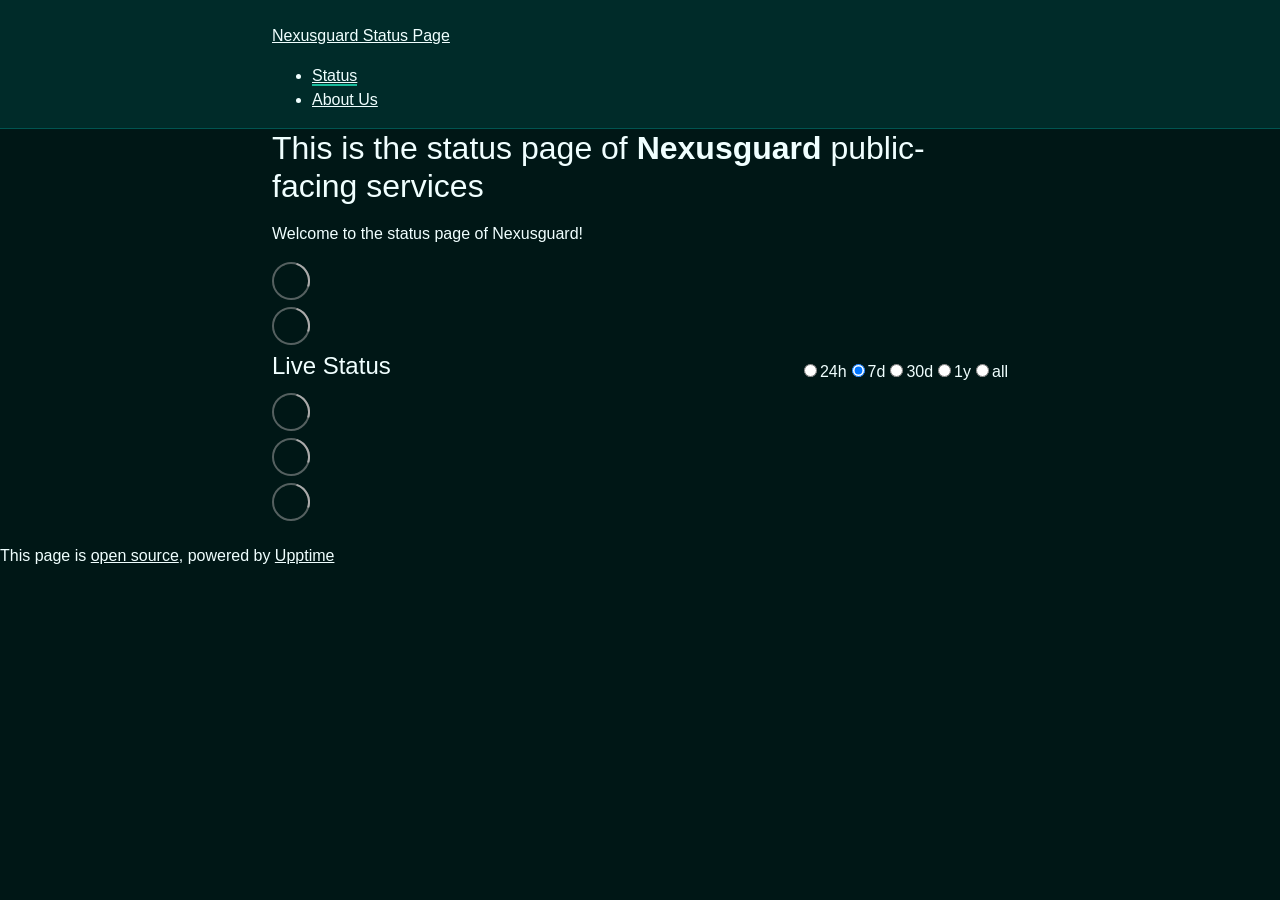
==== index.html @ 14f1d9a3 "deploy: 5c75503ffb87d3469fb91246bd720d2c2c2ffc08" ====
<!DOCTYPE html> <html lang=en> <head> <meta charset=utf-8> <meta content="width=device-width,initial-scale=1" name=viewport> <meta content=#333333 name=theme-color> <base href=/uptime/ > <link href=manifest.json rel=manifest crossorigin=use-credentials> <script>__SAPPER__={baseUrl:"/uptime",preloaded:[void 0,{}]};if('serviceWorker' in navigator)navigator.serviceWorker.register('/uptime/service-worker.js');(function(){try{eval("async function x(){}");var main="/uptime/client/client.d84b81f0.js"}catch(e){main="/uptime/client/legacy/client.0cb3e7c1.js"};var s=document.createElement("script");try{new Function("if(0)import('')")();s.src=main;s.type="module";s.crossOrigin="use-credentials";}catch(e){s.src="/uptime/client/shimport@2.0.5.js";s.setAttribute("data-main",main);}document.head.appendChild(s);}());</script> <link href=client/client-31a52aa5.css rel=stylesheet><link href=client/createOctokit-a85f76c7.css rel=stylesheet><link href=client/index-b0b6455a.css rel=stylesheet> <title>Nexusguard Status Page</title><link href=https://nexusguard.github.io/uptime/themes/dark.css rel=stylesheet><link href=https://nexusguard.github.io/uptime/global.css rel=stylesheet><link href=https://assets-global.website-files.com/657ac0efa4c56f07f2a96a09/658682ffe0c14e285b4014fb_Nexusguard_Logo_Mark%201.png rel=icon type=image/svg><link href=https://assets-global.website-files.com/657ac0efa4c56f07f2a96a09/658682ffe0c14e285b4014fb_Nexusguard_Logo_Mark%201.png rel=icon type=image/png> <link href=/uptime/client/client.d84b81f0.js rel=modulepreload as=script crossorigin=use-credentials><link href=/uptime/client/client-31a52aa5.css rel=preload as=style><link href=/uptime/client/index.8bd99cdb.js rel=modulepreload as=script crossorigin=use-credentials><link href=/uptime/client/createOctokit.7ccf020b.js rel=modulepreload as=script crossorigin=use-credentials><link href=/uptime/client/inject_styles.803b7e80.js rel=modulepreload as=script crossorigin=use-credentials><link href=/uptime/client/createOctokit-a85f76c7.css rel=preload as=style><link href=/uptime/client/index-b0b6455a.css rel=preload as=style></head> <body> <div id=sapper> <nav class=svelte-a08hsz><div class="svelte-a08hsz container"><div><a href=https://nexusguard.github.io/uptime class="svelte-a08hsz logo"><img alt="" class=svelte-a08hsz src=https://assets-global.website-files.com/657ac0efa4c56f07f2a96a09/657ac0efa4c56f07f2a96a59_sticky-logo-1.svg> <div>Nexusguard Status Page</div></a></div> <ul class=svelte-a08hsz><li><a href=/ class=svelte-a08hsz target=_self aria-current=page>Status</a> <li><a href=https://nexusguard.com class=svelte-a08hsz target=_self>About Us</a> </li> </ul></div> </nav> <main class=container> <header class=svelte-ngkazm><h1>This is the status page of <strong>Nexusguard</strong> public-facing services</h1> <p class="svelte-ngkazm lead">Welcome to the status page of Nexusguard!</header> <section class=svelte-8lnl4f><div class="svelte-68jxue loading"><svg class=svelte-68jxue height=38 stroke=#aaa width=38 xmlns=http://www.w3.org/2000/svg><g fill=none fill-rule=evenodd><g stroke-width=2 transform="translate(1 1)"><circle cx=18 cy=18 r=18 stroke-opacity=.5></circle><path d="M36 18c0-9.94-8.06-18-18-18"><animateTransform attributeName=transform dur=1s from="0 18 18" repeatCount=indefinite to="360 18 18" type=rotate></animateTransform></path></g></g></svg></div> </section> <section class=svelte-8lnl4f><div class="svelte-68jxue loading"><svg class=svelte-68jxue height=38 stroke=#aaa width=38 xmlns=http://www.w3.org/2000/svg><g fill=none fill-rule=evenodd><g stroke-width=2 transform="translate(1 1)"><circle cx=18 cy=18 r=18 stroke-opacity=.5></circle><path d="M36 18c0-9.94-8.06-18-18-18"><animateTransform attributeName=transform dur=1s from="0 18 18" repeatCount=indefinite to="360 18 18" type=rotate></animateTransform></path></g></g></svg></div> </section> <div class="svelte-fqsq6s f changed"><h2>Live Status</h2> <form class="svelte-fqsq6s f r"><div><input class=svelte-fqsq6s id=data_day name=d type=radio value=day><label class=svelte-fqsq6s for=data_day>24h</label></div> <div><input class=svelte-fqsq6s id=data_week name=d type=radio value=week checked><label class=svelte-fqsq6s for=data_week>7d</label></div> <div><input class=svelte-fqsq6s id=data_month name=d type=radio value=month><label class=svelte-fqsq6s for=data_month>30d</label></div> <div><input class=svelte-fqsq6s id=data_year name=d type=radio value=year><label class=svelte-fqsq6s for=data_year>1y</label></div> <div><input class=svelte-fqsq6s id=data_all name=d type=radio value=all><label class=svelte-fqsq6s for=data_all>all</label></div></form></div> <section class="svelte-fqsq6s live-status"><div class="svelte-68jxue loading"><svg class=svelte-68jxue height=38 stroke=#aaa width=38 xmlns=http://www.w3.org/2000/svg><g fill=none fill-rule=evenodd><g stroke-width=2 transform="translate(1 1)"><circle cx=18 cy=18 r=18 stroke-opacity=.5></circle><path d="M36 18c0-9.94-8.06-18-18-18"><animateTransform attributeName=transform dur=1s from="0 18 18" repeatCount=indefinite to="360 18 18" type=rotate></animateTransform></path></g></g></svg></div> </section> <section><div class="svelte-68jxue loading"><svg class=svelte-68jxue height=38 stroke=#aaa width=38 xmlns=http://www.w3.org/2000/svg><g fill=none fill-rule=evenodd><g stroke-width=2 transform="translate(1 1)"><circle cx=18 cy=18 r=18 stroke-opacity=.5></circle><path d="M36 18c0-9.94-8.06-18-18-18"><animateTransform attributeName=transform dur=1s from="0 18 18" repeatCount=indefinite to="360 18 18" type=rotate></animateTransform></path></g></g></svg></div> </section> <section><div class="svelte-68jxue loading"><svg class=svelte-68jxue height=38 stroke=#aaa width=38 xmlns=http://www.w3.org/2000/svg><g fill=none fill-rule=evenodd><g stroke-width=2 transform="translate(1 1)"><circle cx=18 cy=18 r=18 stroke-opacity=.5></circle><path d="M36 18c0-9.94-8.06-18-18-18"><animateTransform attributeName=transform dur=1s from="0 18 18" repeatCount=indefinite to="360 18 18" type=rotate></animateTransform></path></g></g></svg></div></section></main> <footer class=svelte-jbr799><p>This page is <a href=https://github.com/nexusguard/uptime>open source</a>, powered by <a href=https://upptime.js.org>Upptime</a></p> </footer></div> <script> try {
        if (typeof window !== "undefined" && window.navigator && navigator.serviceWorker) {
          navigator.serviceWorker.getRegistrations().then(function (registrations) {
            for (let registration of registrations) {
              registration.unregister();
            }
          });
        }
        if (typeof window !== "undefined" && "caches" in window) {
          caches.keys().then(function (keyList) {
            return Promise.all(
              keyList.map(function (key) {
                return caches.delete(key);
              })
            );
          });
        }
      } catch (error) {} </script>
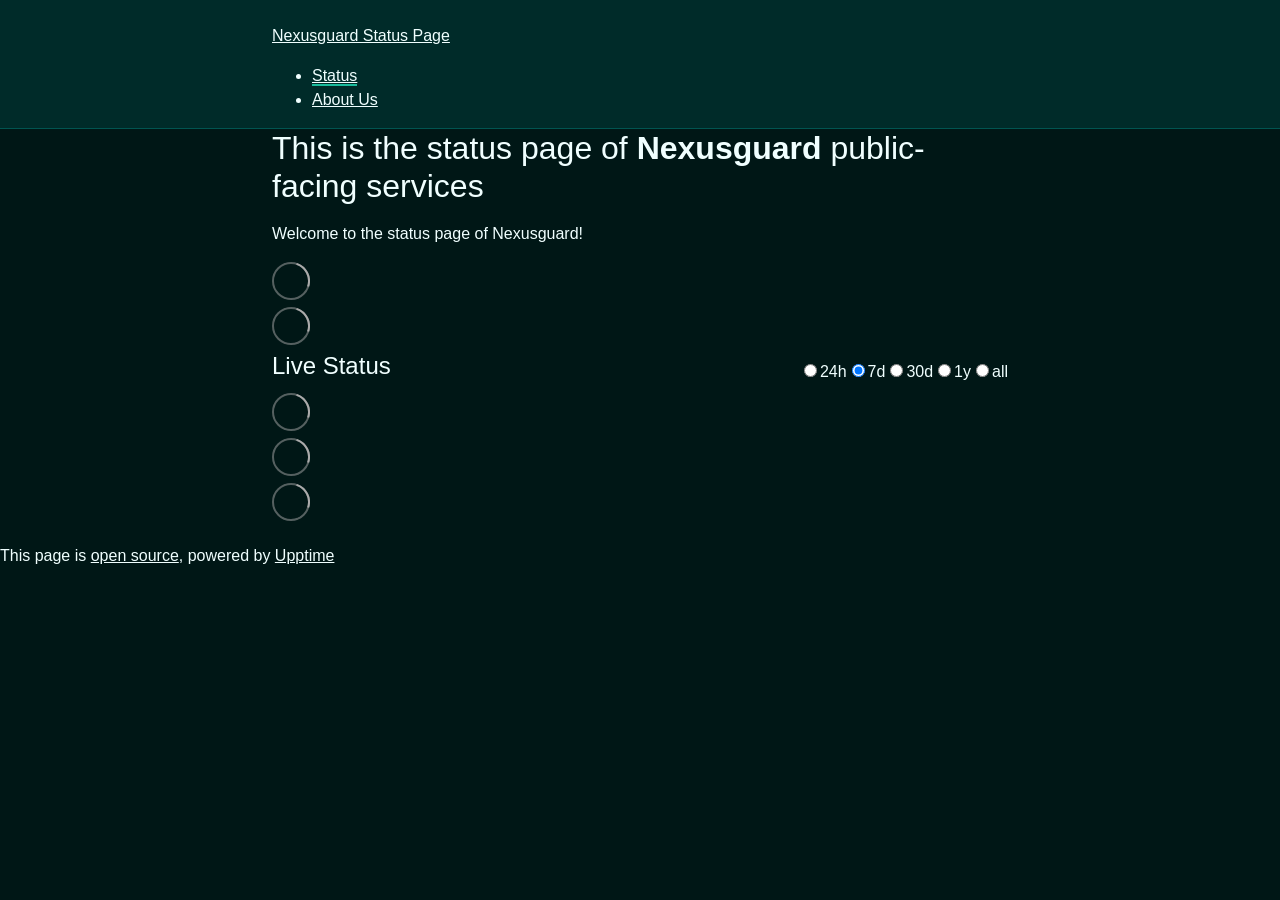
==== commit 79f0f71e: "deploy: 0cbfe053c2436cad4486ff8f3e6a82e9973f0b75" ====
--- a/index.html
+++ b/index.html
@@ -1,4 +1,4 @@
-<!DOCTYPE html> <html lang=en> <head> <meta charset=utf-8> <meta content="width=device-width,initial-scale=1" name=viewport> <meta content=#333333 name=theme-color> <base href=/uptime/ > <link href=manifest.json rel=manifest crossorigin=use-credentials> <script>__SAPPER__={baseUrl:"/uptime",preloaded:[void 0,{}]};if('serviceWorker' in navigator)navigator.serviceWorker.register('/uptime/service-worker.js');(function(){try{eval("async function x(){}");var main="/uptime/client/client.d84b81f0.js"}catch(e){main="/uptime/client/legacy/client.0cb3e7c1.js"};var s=document.createElement("script");try{new Function("if(0)import('')")();s.src=main;s.type="module";s.crossOrigin="use-credentials";}catch(e){s.src="/uptime/client/shimport@2.0.5.js";s.setAttribute("data-main",main);}document.head.appendChild(s);}());</script> <link href=client/client-31a52aa5.css rel=stylesheet><link href=client/createOctokit-a85f76c7.css rel=stylesheet><link href=client/index-b0b6455a.css rel=stylesheet> <title>Nexusguard Status Page</title><link href=https://nexusguard.github.io/uptime/themes/dark.css rel=stylesheet><link href=https://nexusguard.github.io/uptime/global.css rel=stylesheet><link href=https://assets-global.website-files.com/657ac0efa4c56f07f2a96a09/658682ffe0c14e285b4014fb_Nexusguard_Logo_Mark%201.png rel=icon type=image/svg><link href=https://assets-global.website-files.com/657ac0efa4c56f07f2a96a09/658682ffe0c14e285b4014fb_Nexusguard_Logo_Mark%201.png rel=icon type=image/png> <link href=/uptime/client/client.d84b81f0.js rel=modulepreload as=script crossorigin=use-credentials><link href=/uptime/client/client-31a52aa5.css rel=preload as=style><link href=/uptime/client/index.8bd99cdb.js rel=modulepreload as=script crossorigin=use-credentials><link href=/uptime/client/createOctokit.7ccf020b.js rel=modulepreload as=script crossorigin=use-credentials><link href=/uptime/client/inject_styles.803b7e80.js rel=modulepreload as=script crossorigin=use-credentials><link href=/uptime/client/createOctokit-a85f76c7.css rel=preload as=style><link href=/uptime/client/index-b0b6455a.css rel=preload as=style></head> <body> <div id=sapper> <nav class=svelte-a08hsz><div class="svelte-a08hsz container"><div><a href=https://nexusguard.github.io/uptime class="svelte-a08hsz logo"><img alt="" class=svelte-a08hsz src=https://assets-global.website-files.com/657ac0efa4c56f07f2a96a09/657ac0efa4c56f07f2a96a59_sticky-logo-1.svg> <div>Nexusguard Status Page</div></a></div> <ul class=svelte-a08hsz><li><a href=/ class=svelte-a08hsz target=_self aria-current=page>Status</a> <li><a href=https://nexusguard.com class=svelte-a08hsz target=_self>About Us</a> </li> </ul></div> </nav> <main class=container> <header class=svelte-ngkazm><h1>This is the status page of <strong>Nexusguard</strong> public-facing services</h1> <p class="svelte-ngkazm lead">Welcome to the status page of Nexusguard!</header> <section class=svelte-8lnl4f><div class="svelte-68jxue loading"><svg class=svelte-68jxue height=38 stroke=#aaa width=38 xmlns=http://www.w3.org/2000/svg><g fill=none fill-rule=evenodd><g stroke-width=2 transform="translate(1 1)"><circle cx=18 cy=18 r=18 stroke-opacity=.5></circle><path d="M36 18c0-9.94-8.06-18-18-18"><animateTransform attributeName=transform dur=1s from="0 18 18" repeatCount=indefinite to="360 18 18" type=rotate></animateTransform></path></g></g></svg></div> </section> <section class=svelte-8lnl4f><div class="svelte-68jxue loading"><svg class=svelte-68jxue height=38 stroke=#aaa width=38 xmlns=http://www.w3.org/2000/svg><g fill=none fill-rule=evenodd><g stroke-width=2 transform="translate(1 1)"><circle cx=18 cy=18 r=18 stroke-opacity=.5></circle><path d="M36 18c0-9.94-8.06-18-18-18"><animateTransform attributeName=transform dur=1s from="0 18 18" repeatCount=indefinite to="360 18 18" type=rotate></animateTransform></path></g></g></svg></div> </section> <div class="svelte-fqsq6s f changed"><h2>Live Status</h2> <form class="svelte-fqsq6s f r"><div><input class=svelte-fqsq6s id=data_day name=d type=radio value=day><label class=svelte-fqsq6s for=data_day>24h</label></div> <div><input class=svelte-fqsq6s id=data_week name=d type=radio value=week checked><label class=svelte-fqsq6s for=data_week>7d</label></div> <div><input class=svelte-fqsq6s id=data_month name=d type=radio value=month><label class=svelte-fqsq6s for=data_month>30d</label></div> <div><input class=svelte-fqsq6s id=data_year name=d type=radio value=year><label class=svelte-fqsq6s for=data_year>1y</label></div> <div><input class=svelte-fqsq6s id=data_all name=d type=radio value=all><label class=svelte-fqsq6s for=data_all>all</label></div></form></div> <section class="svelte-fqsq6s live-status"><div class="svelte-68jxue loading"><svg class=svelte-68jxue height=38 stroke=#aaa width=38 xmlns=http://www.w3.org/2000/svg><g fill=none fill-rule=evenodd><g stroke-width=2 transform="translate(1 1)"><circle cx=18 cy=18 r=18 stroke-opacity=.5></circle><path d="M36 18c0-9.94-8.06-18-18-18"><animateTransform attributeName=transform dur=1s from="0 18 18" repeatCount=indefinite to="360 18 18" type=rotate></animateTransform></path></g></g></svg></div> </section> <section><div class="svelte-68jxue loading"><svg class=svelte-68jxue height=38 stroke=#aaa width=38 xmlns=http://www.w3.org/2000/svg><g fill=none fill-rule=evenodd><g stroke-width=2 transform="translate(1 1)"><circle cx=18 cy=18 r=18 stroke-opacity=.5></circle><path d="M36 18c0-9.94-8.06-18-18-18"><animateTransform attributeName=transform dur=1s from="0 18 18" repeatCount=indefinite to="360 18 18" type=rotate></animateTransform></path></g></g></svg></div> </section> <section><div class="svelte-68jxue loading"><svg class=svelte-68jxue height=38 stroke=#aaa width=38 xmlns=http://www.w3.org/2000/svg><g fill=none fill-rule=evenodd><g stroke-width=2 transform="translate(1 1)"><circle cx=18 cy=18 r=18 stroke-opacity=.5></circle><path d="M36 18c0-9.94-8.06-18-18-18"><animateTransform attributeName=transform dur=1s from="0 18 18" repeatCount=indefinite to="360 18 18" type=rotate></animateTransform></path></g></g></svg></div></section></main> <footer class=svelte-jbr799><p>This page is <a href=https://github.com/nexusguard/uptime>open source</a>, powered by <a href=https://upptime.js.org>Upptime</a></p> </footer></div> <script> try {
+<!DOCTYPE html> <html lang=en> <head> <meta charset=utf-8> <meta content="width=device-width,initial-scale=1" name=viewport> <meta content=#333333 name=theme-color> <base href=/uptime/ > <link href=manifest.json rel=manifest crossorigin=use-credentials> <script>__SAPPER__={baseUrl:"/uptime",preloaded:[void 0,{}]};if('serviceWorker' in navigator)navigator.serviceWorker.register('/uptime/service-worker.js');(function(){try{eval("async function x(){}");var main="/uptime/client/client.d84b81f0.js"}catch(e){main="/uptime/client/legacy/client.b5ae1726.js"};var s=document.createElement("script");try{new Function("if(0)import('')")();s.src=main;s.type="module";s.crossOrigin="use-credentials";}catch(e){s.src="/uptime/client/shimport@2.0.5.js";s.setAttribute("data-main",main);}document.head.appendChild(s);}());</script> <link href=client/client-31a52aa5.css rel=stylesheet><link href=client/createOctokit-a85f76c7.css rel=stylesheet><link href=client/index-b0b6455a.css rel=stylesheet> <title>Nexusguard Status Page</title><link href=https://nexusguard.github.io/uptime/themes/dark.css rel=stylesheet><link href=https://nexusguard.github.io/uptime/global.css rel=stylesheet><link href=https://assets-global.website-files.com/657ac0efa4c56f07f2a96a09/658682ffe0c14e285b4014fb_Nexusguard_Logo_Mark%201.png rel=icon type=image/svg><link href=https://assets-global.website-files.com/657ac0efa4c56f07f2a96a09/658682ffe0c14e285b4014fb_Nexusguard_Logo_Mark%201.png rel=icon type=image/png> <link href=/uptime/client/client.d84b81f0.js rel=modulepreload as=script crossorigin=use-credentials><link href=/uptime/client/client-31a52aa5.css rel=preload as=style><link href=/uptime/client/index.8bd99cdb.js rel=modulepreload as=script crossorigin=use-credentials><link href=/uptime/client/createOctokit.7ccf020b.js rel=modulepreload as=script crossorigin=use-credentials><link href=/uptime/client/inject_styles.803b7e80.js rel=modulepreload as=script crossorigin=use-credentials><link href=/uptime/client/createOctokit-a85f76c7.css rel=preload as=style><link href=/uptime/client/index-b0b6455a.css rel=preload as=style></head> <body> <div id=sapper> <nav class=svelte-a08hsz><div class="svelte-a08hsz container"><div><a href=https://nexusguard.github.io/uptime class="svelte-a08hsz logo"><img alt="" class=svelte-a08hsz src=https://assets-global.website-files.com/657ac0efa4c56f07f2a96a09/657ac0efa4c56f07f2a96a59_sticky-logo-1.svg> <div>Nexusguard Status Page</div></a></div> <ul class=svelte-a08hsz><li><a href=/ class=svelte-a08hsz target=_self aria-current=page>Status</a> <li><a href=https://nexusguard.com class=svelte-a08hsz target=_self>About Us</a> </li> </ul></div> </nav> <main class=container> <header class=svelte-ngkazm><h1>This is the status page of <strong>Nexusguard</strong> public-facing services</h1> <p class="svelte-ngkazm lead">Welcome to the status page of Nexusguard!</header> <section class=svelte-8lnl4f><div class="svelte-68jxue loading"><svg class=svelte-68jxue height=38 stroke=#aaa width=38 xmlns=http://www.w3.org/2000/svg><g fill=none fill-rule=evenodd><g stroke-width=2 transform="translate(1 1)"><circle cx=18 cy=18 r=18 stroke-opacity=.5></circle><path d="M36 18c0-9.94-8.06-18-18-18"><animateTransform attributeName=transform dur=1s from="0 18 18" repeatCount=indefinite to="360 18 18" type=rotate></animateTransform></path></g></g></svg></div> </section> <section class=svelte-8lnl4f><div class="svelte-68jxue loading"><svg class=svelte-68jxue height=38 stroke=#aaa width=38 xmlns=http://www.w3.org/2000/svg><g fill=none fill-rule=evenodd><g stroke-width=2 transform="translate(1 1)"><circle cx=18 cy=18 r=18 stroke-opacity=.5></circle><path d="M36 18c0-9.94-8.06-18-18-18"><animateTransform attributeName=transform dur=1s from="0 18 18" repeatCount=indefinite to="360 18 18" type=rotate></animateTransform></path></g></g></svg></div> </section> <div class="svelte-fqsq6s f changed"><h2>Live Status</h2> <form class="svelte-fqsq6s f r"><div><input class=svelte-fqsq6s id=data_day name=d type=radio value=day><label class=svelte-fqsq6s for=data_day>24h</label></div> <div><input class=svelte-fqsq6s id=data_week name=d type=radio value=week checked><label class=svelte-fqsq6s for=data_week>7d</label></div> <div><input class=svelte-fqsq6s id=data_month name=d type=radio value=month><label class=svelte-fqsq6s for=data_month>30d</label></div> <div><input class=svelte-fqsq6s id=data_year name=d type=radio value=year><label class=svelte-fqsq6s for=data_year>1y</label></div> <div><input class=svelte-fqsq6s id=data_all name=d type=radio value=all><label class=svelte-fqsq6s for=data_all>all</label></div></form></div> <section class="svelte-fqsq6s live-status"><div class="svelte-68jxue loading"><svg class=svelte-68jxue height=38 stroke=#aaa width=38 xmlns=http://www.w3.org/2000/svg><g fill=none fill-rule=evenodd><g stroke-width=2 transform="translate(1 1)"><circle cx=18 cy=18 r=18 stroke-opacity=.5></circle><path d="M36 18c0-9.94-8.06-18-18-18"><animateTransform attributeName=transform dur=1s from="0 18 18" repeatCount=indefinite to="360 18 18" type=rotate></animateTransform></path></g></g></svg></div> </section> <section><div class="svelte-68jxue loading"><svg class=svelte-68jxue height=38 stroke=#aaa width=38 xmlns=http://www.w3.org/2000/svg><g fill=none fill-rule=evenodd><g stroke-width=2 transform="translate(1 1)"><circle cx=18 cy=18 r=18 stroke-opacity=.5></circle><path d="M36 18c0-9.94-8.06-18-18-18"><animateTransform attributeName=transform dur=1s from="0 18 18" repeatCount=indefinite to="360 18 18" type=rotate></animateTransform></path></g></g></svg></div> </section> <section><div class="svelte-68jxue loading"><svg class=svelte-68jxue height=38 stroke=#aaa width=38 xmlns=http://www.w3.org/2000/svg><g fill=none fill-rule=evenodd><g stroke-width=2 transform="translate(1 1)"><circle cx=18 cy=18 r=18 stroke-opacity=.5></circle><path d="M36 18c0-9.94-8.06-18-18-18"><animateTransform attributeName=transform dur=1s from="0 18 18" repeatCount=indefinite to="360 18 18" type=rotate></animateTransform></path></g></g></svg></div></section></main> <footer class=svelte-jbr799><p>This page is <a href=https://github.com/nexusguard/uptime>open source</a>, powered by <a href=https://upptime.js.org>Upptime</a></p> </footer></div> <script> try {
         if (typeof window !== "undefined" && window.navigator && navigator.serviceWorker) {
           navigator.serviceWorker.getRegistrations().then(function (registrations) {
             for (let registration of registrations) {
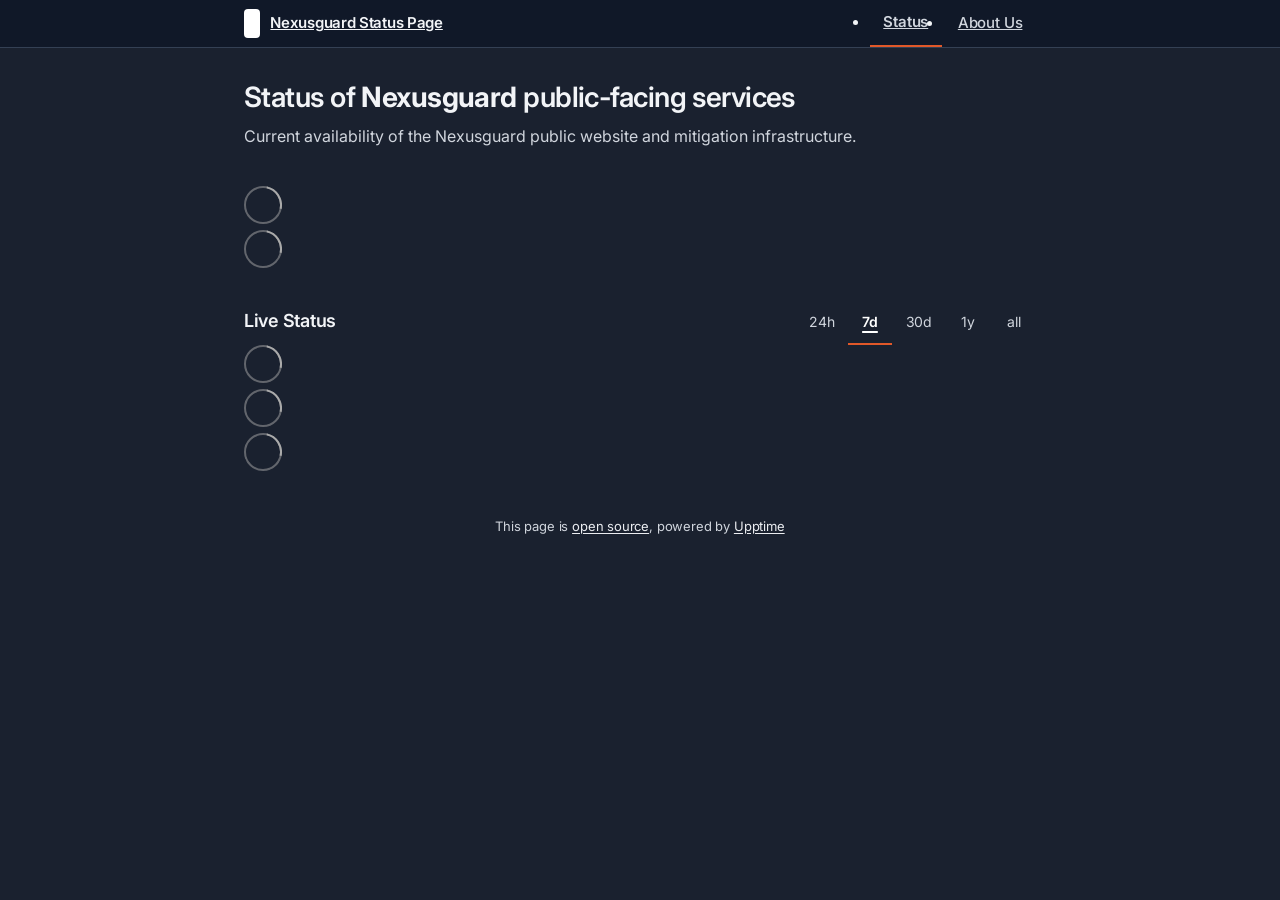
==== commit 907f5eaa: "deploy: f9a02d19395720bb747b26e89917f516fcb2725d" ====
--- a/index.html
+++ b/index.html
@@ -1,4 +1,4 @@
-<!DOCTYPE html> <html lang=en> <head> <meta charset=utf-8> <meta content="width=device-width,initial-scale=1" name=viewport> <meta content=#333333 name=theme-color> <base href=/uptime/ > <link href=manifest.json rel=manifest crossorigin=use-credentials> <script>__SAPPER__={baseUrl:"/uptime",preloaded:[void 0,{}]};if('serviceWorker' in navigator)navigator.serviceWorker.register('/uptime/service-worker.js');(function(){try{eval("async function x(){}");var main="/uptime/client/client.d84b81f0.js"}catch(e){main="/uptime/client/legacy/client.b5ae1726.js"};var s=document.createElement("script");try{new Function("if(0)import('')")();s.src=main;s.type="module";s.crossOrigin="use-credentials";}catch(e){s.src="/uptime/client/shimport@2.0.5.js";s.setAttribute("data-main",main);}document.head.appendChild(s);}());</script> <link href=client/client-31a52aa5.css rel=stylesheet><link href=client/createOctokit-a85f76c7.css rel=stylesheet><link href=client/index-b0b6455a.css rel=stylesheet> <title>Nexusguard Status Page</title><link href=https://nexusguard.github.io/uptime/themes/dark.css rel=stylesheet><link href=https://nexusguard.github.io/uptime/global.css rel=stylesheet><link href=https://assets-global.website-files.com/657ac0efa4c56f07f2a96a09/658682ffe0c14e285b4014fb_Nexusguard_Logo_Mark%201.png rel=icon type=image/svg><link href=https://assets-global.website-files.com/657ac0efa4c56f07f2a96a09/658682ffe0c14e285b4014fb_Nexusguard_Logo_Mark%201.png rel=icon type=image/png> <link href=/uptime/client/client.d84b81f0.js rel=modulepreload as=script crossorigin=use-credentials><link href=/uptime/client/client-31a52aa5.css rel=preload as=style><link href=/uptime/client/index.8bd99cdb.js rel=modulepreload as=script crossorigin=use-credentials><link href=/uptime/client/createOctokit.7ccf020b.js rel=modulepreload as=script crossorigin=use-credentials><link href=/uptime/client/inject_styles.803b7e80.js rel=modulepreload as=script crossorigin=use-credentials><link href=/uptime/client/createOctokit-a85f76c7.css rel=preload as=style><link href=/uptime/client/index-b0b6455a.css rel=preload as=style></head> <body> <div id=sapper> <nav class=svelte-a08hsz><div class="svelte-a08hsz container"><div><a href=https://nexusguard.github.io/uptime class="svelte-a08hsz logo"><img alt="" class=svelte-a08hsz src=https://assets-global.website-files.com/657ac0efa4c56f07f2a96a09/657ac0efa4c56f07f2a96a59_sticky-logo-1.svg> <div>Nexusguard Status Page</div></a></div> <ul class=svelte-a08hsz><li><a href=/ class=svelte-a08hsz target=_self aria-current=page>Status</a> <li><a href=https://nexusguard.com class=svelte-a08hsz target=_self>About Us</a> </li> </ul></div> </nav> <main class=container> <header class=svelte-ngkazm><h1>This is the status page of <strong>Nexusguard</strong> public-facing services</h1> <p class="svelte-ngkazm lead">Welcome to the status page of Nexusguard!</header> <section class=svelte-8lnl4f><div class="svelte-68jxue loading"><svg class=svelte-68jxue height=38 stroke=#aaa width=38 xmlns=http://www.w3.org/2000/svg><g fill=none fill-rule=evenodd><g stroke-width=2 transform="translate(1 1)"><circle cx=18 cy=18 r=18 stroke-opacity=.5></circle><path d="M36 18c0-9.94-8.06-18-18-18"><animateTransform attributeName=transform dur=1s from="0 18 18" repeatCount=indefinite to="360 18 18" type=rotate></animateTransform></path></g></g></svg></div> </section> <section class=svelte-8lnl4f><div class="svelte-68jxue loading"><svg class=svelte-68jxue height=38 stroke=#aaa width=38 xmlns=http://www.w3.org/2000/svg><g fill=none fill-rule=evenodd><g stroke-width=2 transform="translate(1 1)"><circle cx=18 cy=18 r=18 stroke-opacity=.5></circle><path d="M36 18c0-9.94-8.06-18-18-18"><animateTransform attributeName=transform dur=1s from="0 18 18" repeatCount=indefinite to="360 18 18" type=rotate></animateTransform></path></g></g></svg></div> </section> <div class="svelte-fqsq6s f changed"><h2>Live Status</h2> <form class="svelte-fqsq6s f r"><div><input class=svelte-fqsq6s id=data_day name=d type=radio value=day><label class=svelte-fqsq6s for=data_day>24h</label></div> <div><input class=svelte-fqsq6s id=data_week name=d type=radio value=week checked><label class=svelte-fqsq6s for=data_week>7d</label></div> <div><input class=svelte-fqsq6s id=data_month name=d type=radio value=month><label class=svelte-fqsq6s for=data_month>30d</label></div> <div><input class=svelte-fqsq6s id=data_year name=d type=radio value=year><label class=svelte-fqsq6s for=data_year>1y</label></div> <div><input class=svelte-fqsq6s id=data_all name=d type=radio value=all><label class=svelte-fqsq6s for=data_all>all</label></div></form></div> <section class="svelte-fqsq6s live-status"><div class="svelte-68jxue loading"><svg class=svelte-68jxue height=38 stroke=#aaa width=38 xmlns=http://www.w3.org/2000/svg><g fill=none fill-rule=evenodd><g stroke-width=2 transform="translate(1 1)"><circle cx=18 cy=18 r=18 stroke-opacity=.5></circle><path d="M36 18c0-9.94-8.06-18-18-18"><animateTransform attributeName=transform dur=1s from="0 18 18" repeatCount=indefinite to="360 18 18" type=rotate></animateTransform></path></g></g></svg></div> </section> <section><div class="svelte-68jxue loading"><svg class=svelte-68jxue height=38 stroke=#aaa width=38 xmlns=http://www.w3.org/2000/svg><g fill=none fill-rule=evenodd><g stroke-width=2 transform="translate(1 1)"><circle cx=18 cy=18 r=18 stroke-opacity=.5></circle><path d="M36 18c0-9.94-8.06-18-18-18"><animateTransform attributeName=transform dur=1s from="0 18 18" repeatCount=indefinite to="360 18 18" type=rotate></animateTransform></path></g></g></svg></div> </section> <section><div class="svelte-68jxue loading"><svg class=svelte-68jxue height=38 stroke=#aaa width=38 xmlns=http://www.w3.org/2000/svg><g fill=none fill-rule=evenodd><g stroke-width=2 transform="translate(1 1)"><circle cx=18 cy=18 r=18 stroke-opacity=.5></circle><path d="M36 18c0-9.94-8.06-18-18-18"><animateTransform attributeName=transform dur=1s from="0 18 18" repeatCount=indefinite to="360 18 18" type=rotate></animateTransform></path></g></g></svg></div></section></main> <footer class=svelte-jbr799><p>This page is <a href=https://github.com/nexusguard/uptime>open source</a>, powered by <a href=https://upptime.js.org>Upptime</a></p> </footer></div> <script> try {
+<!DOCTYPE html> <html lang=en> <head> <meta charset=utf-8> <meta content="width=device-width,initial-scale=1" name=viewport> <meta content=#333333 name=theme-color> <base href=/uptime/ > <link href=manifest.json rel=manifest crossorigin=use-credentials> <script>__SAPPER__={baseUrl:"/uptime",preloaded:[void 0,{}]};if('serviceWorker' in navigator)navigator.serviceWorker.register('/uptime/service-worker.js');(function(){try{eval("async function x(){}");var main="/uptime/client/client.c3c959f7.js"}catch(e){main="/uptime/client/legacy/client.384bf7c1.js"};var s=document.createElement("script");try{new Function("if(0)import('')")();s.src=main;s.type="module";s.crossOrigin="use-credentials";}catch(e){s.src="/uptime/client/shimport@2.0.5.js";s.setAttribute("data-main",main);}document.head.appendChild(s);}());</script> <link href=client/client-31a52aa5.css rel=stylesheet><link href=client/createOctokit-a85f76c7.css rel=stylesheet><link href=client/index-b0b6455a.css rel=stylesheet> <title>Nexusguard Status Page</title><link href=https://nexusguard.github.io/uptime/themes/dark.css rel=stylesheet><link href=https://nexusguard.github.io/uptime/global.css rel=stylesheet><link href=https://assets-global.website-files.com/657ac0efa4c56f07f2a96a09/658682ffe0c14e285b4014fb_Nexusguard_Logo_Mark%201.png rel=icon type=image/svg><link href=https://assets-global.website-files.com/657ac0efa4c56f07f2a96a09/658682ffe0c14e285b4014fb_Nexusguard_Logo_Mark%201.png rel=icon type=image/png><link href=https://nexusguard.github.io/uptime/nexusguard-theme.css rel=stylesheet> <link href=/uptime/client/client.c3c959f7.js rel=modulepreload as=script crossorigin=use-credentials><link href=/uptime/client/client-31a52aa5.css rel=preload as=style><link href=/uptime/client/index.cba1a489.js rel=modulepreload as=script crossorigin=use-credentials><link href=/uptime/client/createOctokit.bac3836e.js rel=modulepreload as=script crossorigin=use-credentials><link href=/uptime/client/inject_styles.803b7e80.js rel=modulepreload as=script crossorigin=use-credentials><link href=/uptime/client/createOctokit-a85f76c7.css rel=preload as=style><link href=/uptime/client/index-b0b6455a.css rel=preload as=style></head> <body> <div id=sapper> <nav class=svelte-a08hsz><div class="svelte-a08hsz container"><div><a href=https://nexusguard.github.io/uptime class="svelte-a08hsz logo"><img alt="" class=svelte-a08hsz src=https://assets-global.website-files.com/657ac0efa4c56f07f2a96a09/657ac0efa4c56f07f2a96a59_sticky-logo-1.svg> <div>Nexusguard Status Page</div></a></div> <ul class=svelte-a08hsz><li><a href=/ class=svelte-a08hsz target=_self aria-current=page>Status</a> <li><a href=https://nexusguard.com class=svelte-a08hsz target=_self>About Us</a> </li> </ul></div> </nav> <main class=container> <header class=svelte-ngkazm><h1>Status of <strong>Nexusguard</strong> public-facing services</h1> <p class="svelte-ngkazm lead">Current availability of the Nexusguard public website and mitigation infrastructure.</header> <section class=svelte-8lnl4f><div class="svelte-68jxue loading"><svg class=svelte-68jxue height=38 stroke=#aaa width=38 xmlns=http://www.w3.org/2000/svg><g fill=none fill-rule=evenodd><g stroke-width=2 transform="translate(1 1)"><circle cx=18 cy=18 r=18 stroke-opacity=.5></circle><path d="M36 18c0-9.94-8.06-18-18-18"><animateTransform attributeName=transform dur=1s from="0 18 18" repeatCount=indefinite to="360 18 18" type=rotate></animateTransform></path></g></g></svg></div> </section> <section class=svelte-8lnl4f><div class="svelte-68jxue loading"><svg class=svelte-68jxue height=38 stroke=#aaa width=38 xmlns=http://www.w3.org/2000/svg><g fill=none fill-rule=evenodd><g stroke-width=2 transform="translate(1 1)"><circle cx=18 cy=18 r=18 stroke-opacity=.5></circle><path d="M36 18c0-9.94-8.06-18-18-18"><animateTransform attributeName=transform dur=1s from="0 18 18" repeatCount=indefinite to="360 18 18" type=rotate></animateTransform></path></g></g></svg></div> </section> <div class="svelte-fqsq6s f changed"><h2>Live Status</h2> <form class="svelte-fqsq6s f r"><div><input class=svelte-fqsq6s id=data_day name=d type=radio value=day><label class=svelte-fqsq6s for=data_day>24h</label></div> <div><input class=svelte-fqsq6s id=data_week name=d type=radio value=week checked><label class=svelte-fqsq6s for=data_week>7d</label></div> <div><input class=svelte-fqsq6s id=data_month name=d type=radio value=month><label class=svelte-fqsq6s for=data_month>30d</label></div> <div><input class=svelte-fqsq6s id=data_year name=d type=radio value=year><label class=svelte-fqsq6s for=data_year>1y</label></div> <div><input class=svelte-fqsq6s id=data_all name=d type=radio value=all><label class=svelte-fqsq6s for=data_all>all</label></div></form></div> <section class="svelte-fqsq6s live-status"><div class="svelte-68jxue loading"><svg class=svelte-68jxue height=38 stroke=#aaa width=38 xmlns=http://www.w3.org/2000/svg><g fill=none fill-rule=evenodd><g stroke-width=2 transform="translate(1 1)"><circle cx=18 cy=18 r=18 stroke-opacity=.5></circle><path d="M36 18c0-9.94-8.06-18-18-18"><animateTransform attributeName=transform dur=1s from="0 18 18" repeatCount=indefinite to="360 18 18" type=rotate></animateTransform></path></g></g></svg></div> </section> <section><div class="svelte-68jxue loading"><svg class=svelte-68jxue height=38 stroke=#aaa width=38 xmlns=http://www.w3.org/2000/svg><g fill=none fill-rule=evenodd><g stroke-width=2 transform="translate(1 1)"><circle cx=18 cy=18 r=18 stroke-opacity=.5></circle><path d="M36 18c0-9.94-8.06-18-18-18"><animateTransform attributeName=transform dur=1s from="0 18 18" repeatCount=indefinite to="360 18 18" type=rotate></animateTransform></path></g></g></svg></div> </section> <section><div class="svelte-68jxue loading"><svg class=svelte-68jxue height=38 stroke=#aaa width=38 xmlns=http://www.w3.org/2000/svg><g fill=none fill-rule=evenodd><g stroke-width=2 transform="translate(1 1)"><circle cx=18 cy=18 r=18 stroke-opacity=.5></circle><path d="M36 18c0-9.94-8.06-18-18-18"><animateTransform attributeName=transform dur=1s from="0 18 18" repeatCount=indefinite to="360 18 18" type=rotate></animateTransform></path></g></g></svg></div></section></main> <footer class=svelte-jbr799><p>This page is <a href=https://github.com/nexusguard/uptime>open source</a>, powered by <a href=https://upptime.js.org>Upptime</a></p> </footer></div> <script> try {
         if (typeof window !== "undefined" && window.navigator && navigator.serviceWorker) {
           navigator.serviceWorker.getRegistrations().then(function (registrations) {
             for (let registration of registrations) {
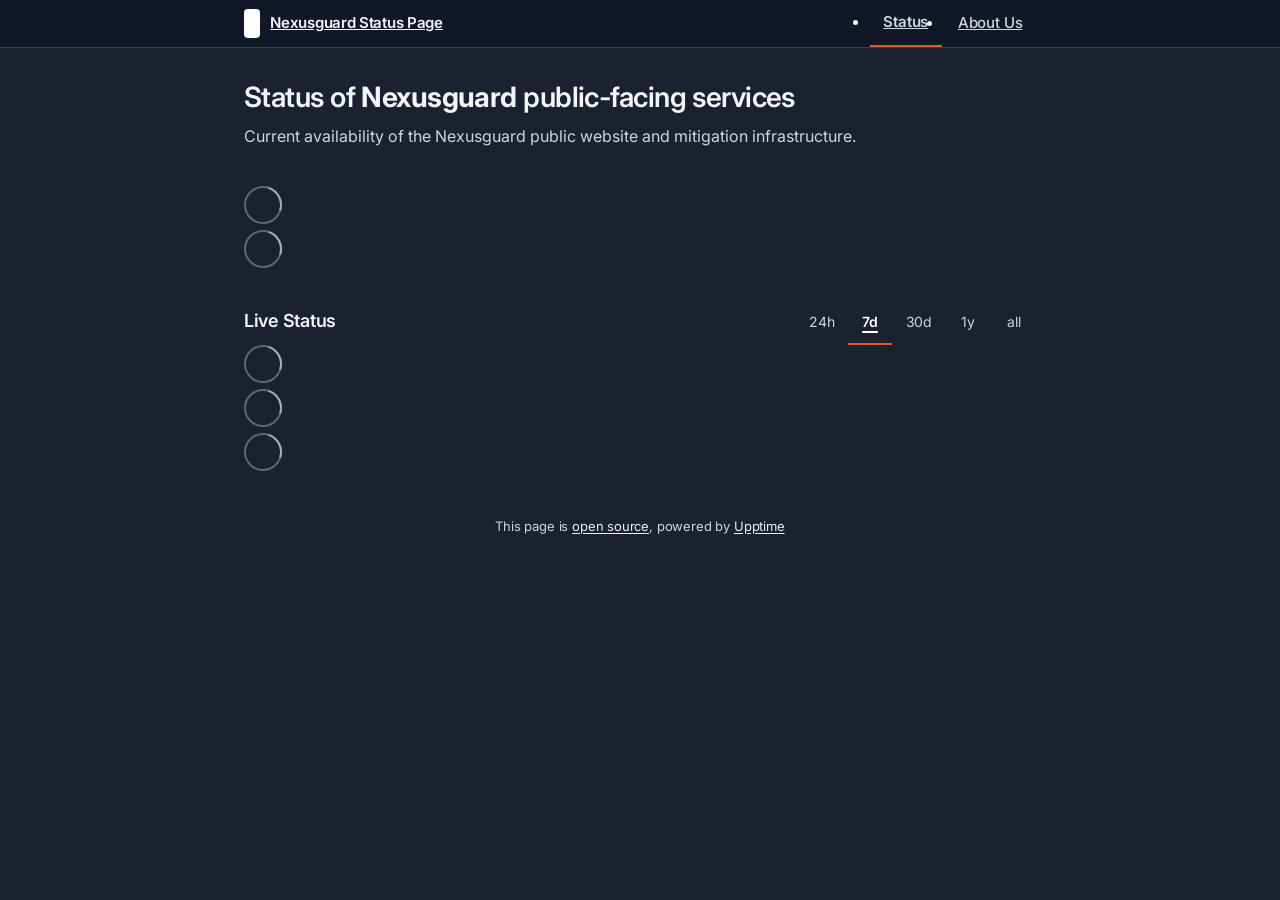
==== commit 0c8f6bce: "deploy: dcb0a6be6e8836dcd4bf1acbc4e8d68e6a60c924" ====
--- a/index.html
+++ b/index.html
@@ -1,4 +1,4 @@
-<!DOCTYPE html> <html lang=en> <head> <meta charset=utf-8> <meta content="width=device-width,initial-scale=1" name=viewport> <meta content=#333333 name=theme-color> <base href=/uptime/ > <link href=manifest.json rel=manifest crossorigin=use-credentials> <script>__SAPPER__={baseUrl:"/uptime",preloaded:[void 0,{}]};if('serviceWorker' in navigator)navigator.serviceWorker.register('/uptime/service-worker.js');(function(){try{eval("async function x(){}");var main="/uptime/client/client.c3c959f7.js"}catch(e){main="/uptime/client/legacy/client.384bf7c1.js"};var s=document.createElement("script");try{new Function("if(0)import('')")();s.src=main;s.type="module";s.crossOrigin="use-credentials";}catch(e){s.src="/uptime/client/shimport@2.0.5.js";s.setAttribute("data-main",main);}document.head.appendChild(s);}());</script> <link href=client/client-31a52aa5.css rel=stylesheet><link href=client/createOctokit-a85f76c7.css rel=stylesheet><link href=client/index-b0b6455a.css rel=stylesheet> <title>Nexusguard Status Page</title><link href=https://nexusguard.github.io/uptime/themes/dark.css rel=stylesheet><link href=https://nexusguard.github.io/uptime/global.css rel=stylesheet><link href=https://assets-global.website-files.com/657ac0efa4c56f07f2a96a09/658682ffe0c14e285b4014fb_Nexusguard_Logo_Mark%201.png rel=icon type=image/svg><link href=https://assets-global.website-files.com/657ac0efa4c56f07f2a96a09/658682ffe0c14e285b4014fb_Nexusguard_Logo_Mark%201.png rel=icon type=image/png><link href=https://nexusguard.github.io/uptime/nexusguard-theme.css rel=stylesheet> <link href=/uptime/client/client.c3c959f7.js rel=modulepreload as=script crossorigin=use-credentials><link href=/uptime/client/client-31a52aa5.css rel=preload as=style><link href=/uptime/client/index.cba1a489.js rel=modulepreload as=script crossorigin=use-credentials><link href=/uptime/client/createOctokit.bac3836e.js rel=modulepreload as=script crossorigin=use-credentials><link href=/uptime/client/inject_styles.803b7e80.js rel=modulepreload as=script crossorigin=use-credentials><link href=/uptime/client/createOctokit-a85f76c7.css rel=preload as=style><link href=/uptime/client/index-b0b6455a.css rel=preload as=style></head> <body> <div id=sapper> <nav class=svelte-a08hsz><div class="svelte-a08hsz container"><div><a href=https://nexusguard.github.io/uptime class="svelte-a08hsz logo"><img alt="" class=svelte-a08hsz src=https://assets-global.website-files.com/657ac0efa4c56f07f2a96a09/657ac0efa4c56f07f2a96a59_sticky-logo-1.svg> <div>Nexusguard Status Page</div></a></div> <ul class=svelte-a08hsz><li><a href=/ class=svelte-a08hsz target=_self aria-current=page>Status</a> <li><a href=https://nexusguard.com class=svelte-a08hsz target=_self>About Us</a> </li> </ul></div> </nav> <main class=container> <header class=svelte-ngkazm><h1>Status of <strong>Nexusguard</strong> public-facing services</h1> <p class="svelte-ngkazm lead">Current availability of the Nexusguard public website and mitigation infrastructure.</header> <section class=svelte-8lnl4f><div class="svelte-68jxue loading"><svg class=svelte-68jxue height=38 stroke=#aaa width=38 xmlns=http://www.w3.org/2000/svg><g fill=none fill-rule=evenodd><g stroke-width=2 transform="translate(1 1)"><circle cx=18 cy=18 r=18 stroke-opacity=.5></circle><path d="M36 18c0-9.94-8.06-18-18-18"><animateTransform attributeName=transform dur=1s from="0 18 18" repeatCount=indefinite to="360 18 18" type=rotate></animateTransform></path></g></g></svg></div> </section> <section class=svelte-8lnl4f><div class="svelte-68jxue loading"><svg class=svelte-68jxue height=38 stroke=#aaa width=38 xmlns=http://www.w3.org/2000/svg><g fill=none fill-rule=evenodd><g stroke-width=2 transform="translate(1 1)"><circle cx=18 cy=18 r=18 stroke-opacity=.5></circle><path d="M36 18c0-9.94-8.06-18-18-18"><animateTransform attributeName=transform dur=1s from="0 18 18" repeatCount=indefinite to="360 18 18" type=rotate></animateTransform></path></g></g></svg></div> </section> <div class="svelte-fqsq6s f changed"><h2>Live Status</h2> <form class="svelte-fqsq6s f r"><div><input class=svelte-fqsq6s id=data_day name=d type=radio value=day><label class=svelte-fqsq6s for=data_day>24h</label></div> <div><input class=svelte-fqsq6s id=data_week name=d type=radio value=week checked><label class=svelte-fqsq6s for=data_week>7d</label></div> <div><input class=svelte-fqsq6s id=data_month name=d type=radio value=month><label class=svelte-fqsq6s for=data_month>30d</label></div> <div><input class=svelte-fqsq6s id=data_year name=d type=radio value=year><label class=svelte-fqsq6s for=data_year>1y</label></div> <div><input class=svelte-fqsq6s id=data_all name=d type=radio value=all><label class=svelte-fqsq6s for=data_all>all</label></div></form></div> <section class="svelte-fqsq6s live-status"><div class="svelte-68jxue loading"><svg class=svelte-68jxue height=38 stroke=#aaa width=38 xmlns=http://www.w3.org/2000/svg><g fill=none fill-rule=evenodd><g stroke-width=2 transform="translate(1 1)"><circle cx=18 cy=18 r=18 stroke-opacity=.5></circle><path d="M36 18c0-9.94-8.06-18-18-18"><animateTransform attributeName=transform dur=1s from="0 18 18" repeatCount=indefinite to="360 18 18" type=rotate></animateTransform></path></g></g></svg></div> </section> <section><div class="svelte-68jxue loading"><svg class=svelte-68jxue height=38 stroke=#aaa width=38 xmlns=http://www.w3.org/2000/svg><g fill=none fill-rule=evenodd><g stroke-width=2 transform="translate(1 1)"><circle cx=18 cy=18 r=18 stroke-opacity=.5></circle><path d="M36 18c0-9.94-8.06-18-18-18"><animateTransform attributeName=transform dur=1s from="0 18 18" repeatCount=indefinite to="360 18 18" type=rotate></animateTransform></path></g></g></svg></div> </section> <section><div class="svelte-68jxue loading"><svg class=svelte-68jxue height=38 stroke=#aaa width=38 xmlns=http://www.w3.org/2000/svg><g fill=none fill-rule=evenodd><g stroke-width=2 transform="translate(1 1)"><circle cx=18 cy=18 r=18 stroke-opacity=.5></circle><path d="M36 18c0-9.94-8.06-18-18-18"><animateTransform attributeName=transform dur=1s from="0 18 18" repeatCount=indefinite to="360 18 18" type=rotate></animateTransform></path></g></g></svg></div></section></main> <footer class=svelte-jbr799><p>This page is <a href=https://github.com/nexusguard/uptime>open source</a>, powered by <a href=https://upptime.js.org>Upptime</a></p> </footer></div> <script> try {
+<!DOCTYPE html> <html lang=en> <head> <meta charset=utf-8> <meta content="width=device-width,initial-scale=1" name=viewport> <meta content=#333333 name=theme-color> <base href=/uptime/ > <link href=manifest.json rel=manifest crossorigin=use-credentials> <script>__SAPPER__={baseUrl:"/uptime",preloaded:[void 0,{}]};if('serviceWorker' in navigator)navigator.serviceWorker.register('/uptime/service-worker.js');(function(){try{eval("async function x(){}");var main="/uptime/client/client.96d7b8dd.js"}catch(e){main="/uptime/client/legacy/client.02621d6f.js"};var s=document.createElement("script");try{new Function("if(0)import('')")();s.src=main;s.type="module";s.crossOrigin="use-credentials";}catch(e){s.src="/uptime/client/shimport@2.0.5.js";s.setAttribute("data-main",main);}document.head.appendChild(s);}());</script> <link href=client/client-31a52aa5.css rel=stylesheet><link href=client/createOctokit-a85f76c7.css rel=stylesheet><link href=client/index-b0b6455a.css rel=stylesheet> <title>Nexusguard Status Page</title><link href=https://nexusguard.github.io/uptime/themes/dark.css rel=stylesheet><link href=https://nexusguard.github.io/uptime/global.css rel=stylesheet><link href=https://assets-global.website-files.com/657ac0efa4c56f07f2a96a09/658682ffe0c14e285b4014fb_Nexusguard_Logo_Mark%201.png rel=icon type=image/svg><link href=https://assets-global.website-files.com/657ac0efa4c56f07f2a96a09/658682ffe0c14e285b4014fb_Nexusguard_Logo_Mark%201.png rel=icon type=image/png><link href=https://nexusguard.github.io/uptime/nexusguard-theme.css rel=stylesheet> <link href=/uptime/client/client.96d7b8dd.js rel=modulepreload as=script crossorigin=use-credentials><link href=/uptime/client/client-31a52aa5.css rel=preload as=style><link href=/uptime/client/index.7a329f89.js rel=modulepreload as=script crossorigin=use-credentials><link href=/uptime/client/createOctokit.471a0de1.js rel=modulepreload as=script crossorigin=use-credentials><link href=/uptime/client/inject_styles.803b7e80.js rel=modulepreload as=script crossorigin=use-credentials><link href=/uptime/client/createOctokit-a85f76c7.css rel=preload as=style><link href=/uptime/client/index-b0b6455a.css rel=preload as=style></head> <body> <div id=sapper> <nav class=svelte-a08hsz><div class="svelte-a08hsz container"><div><a href=https://nexusguard.github.io/uptime class="svelte-a08hsz logo"><img alt="" class=svelte-a08hsz src=https://assets-global.website-files.com/657ac0efa4c56f07f2a96a09/657ac0efa4c56f07f2a96a59_sticky-logo-1.svg> <div>Nexusguard Status Page</div></a></div> <ul class=svelte-a08hsz><li><a href=/ class=svelte-a08hsz target=_self aria-current=page>Status</a> <li><a href=https://nexusguard.com class=svelte-a08hsz target=_self>About Us</a> </li> </ul></div> </nav> <main class=container> <header class=svelte-ngkazm><h1>Status of <strong>Nexusguard</strong> public-facing services</h1> <p class="svelte-ngkazm lead">Current availability of the Nexusguard public website and mitigation infrastructure.</header> <section class=svelte-8lnl4f><div class="svelte-68jxue loading"><svg class=svelte-68jxue height=38 stroke=#aaa width=38 xmlns=http://www.w3.org/2000/svg><g fill=none fill-rule=evenodd><g stroke-width=2 transform="translate(1 1)"><circle cx=18 cy=18 r=18 stroke-opacity=.5></circle><path d="M36 18c0-9.94-8.06-18-18-18"><animateTransform attributeName=transform dur=1s from="0 18 18" repeatCount=indefinite to="360 18 18" type=rotate></animateTransform></path></g></g></svg></div> </section> <section class=svelte-8lnl4f><div class="svelte-68jxue loading"><svg class=svelte-68jxue height=38 stroke=#aaa width=38 xmlns=http://www.w3.org/2000/svg><g fill=none fill-rule=evenodd><g stroke-width=2 transform="translate(1 1)"><circle cx=18 cy=18 r=18 stroke-opacity=.5></circle><path d="M36 18c0-9.94-8.06-18-18-18"><animateTransform attributeName=transform dur=1s from="0 18 18" repeatCount=indefinite to="360 18 18" type=rotate></animateTransform></path></g></g></svg></div> </section> <div class="svelte-fqsq6s f changed"><h2>Live Status</h2> <form class="svelte-fqsq6s f r"><div><input class=svelte-fqsq6s id=data_day name=d type=radio value=day><label class=svelte-fqsq6s for=data_day>24h</label></div> <div><input class=svelte-fqsq6s id=data_week name=d type=radio value=week checked><label class=svelte-fqsq6s for=data_week>7d</label></div> <div><input class=svelte-fqsq6s id=data_month name=d type=radio value=month><label class=svelte-fqsq6s for=data_month>30d</label></div> <div><input class=svelte-fqsq6s id=data_year name=d type=radio value=year><label class=svelte-fqsq6s for=data_year>1y</label></div> <div><input class=svelte-fqsq6s id=data_all name=d type=radio value=all><label class=svelte-fqsq6s for=data_all>all</label></div></form></div> <section class="svelte-fqsq6s live-status"><div class="svelte-68jxue loading"><svg class=svelte-68jxue height=38 stroke=#aaa width=38 xmlns=http://www.w3.org/2000/svg><g fill=none fill-rule=evenodd><g stroke-width=2 transform="translate(1 1)"><circle cx=18 cy=18 r=18 stroke-opacity=.5></circle><path d="M36 18c0-9.94-8.06-18-18-18"><animateTransform attributeName=transform dur=1s from="0 18 18" repeatCount=indefinite to="360 18 18" type=rotate></animateTransform></path></g></g></svg></div> </section> <section><div class="svelte-68jxue loading"><svg class=svelte-68jxue height=38 stroke=#aaa width=38 xmlns=http://www.w3.org/2000/svg><g fill=none fill-rule=evenodd><g stroke-width=2 transform="translate(1 1)"><circle cx=18 cy=18 r=18 stroke-opacity=.5></circle><path d="M36 18c0-9.94-8.06-18-18-18"><animateTransform attributeName=transform dur=1s from="0 18 18" repeatCount=indefinite to="360 18 18" type=rotate></animateTransform></path></g></g></svg></div> </section> <section><div class="svelte-68jxue loading"><svg class=svelte-68jxue height=38 stroke=#aaa width=38 xmlns=http://www.w3.org/2000/svg><g fill=none fill-rule=evenodd><g stroke-width=2 transform="translate(1 1)"><circle cx=18 cy=18 r=18 stroke-opacity=.5></circle><path d="M36 18c0-9.94-8.06-18-18-18"><animateTransform attributeName=transform dur=1s from="0 18 18" repeatCount=indefinite to="360 18 18" type=rotate></animateTransform></path></g></g></svg></div></section></main> <footer class=svelte-jbr799><p>This page is <a href=https://github.com/nexusguard/uptime>open source</a>, powered by <a href=https://upptime.js.org>Upptime</a></p> </footer></div> <script> try {
         if (typeof window !== "undefined" && window.navigator && navigator.serviceWorker) {
           navigator.serviceWorker.getRegistrations().then(function (registrations) {
             for (let registration of registrations) {
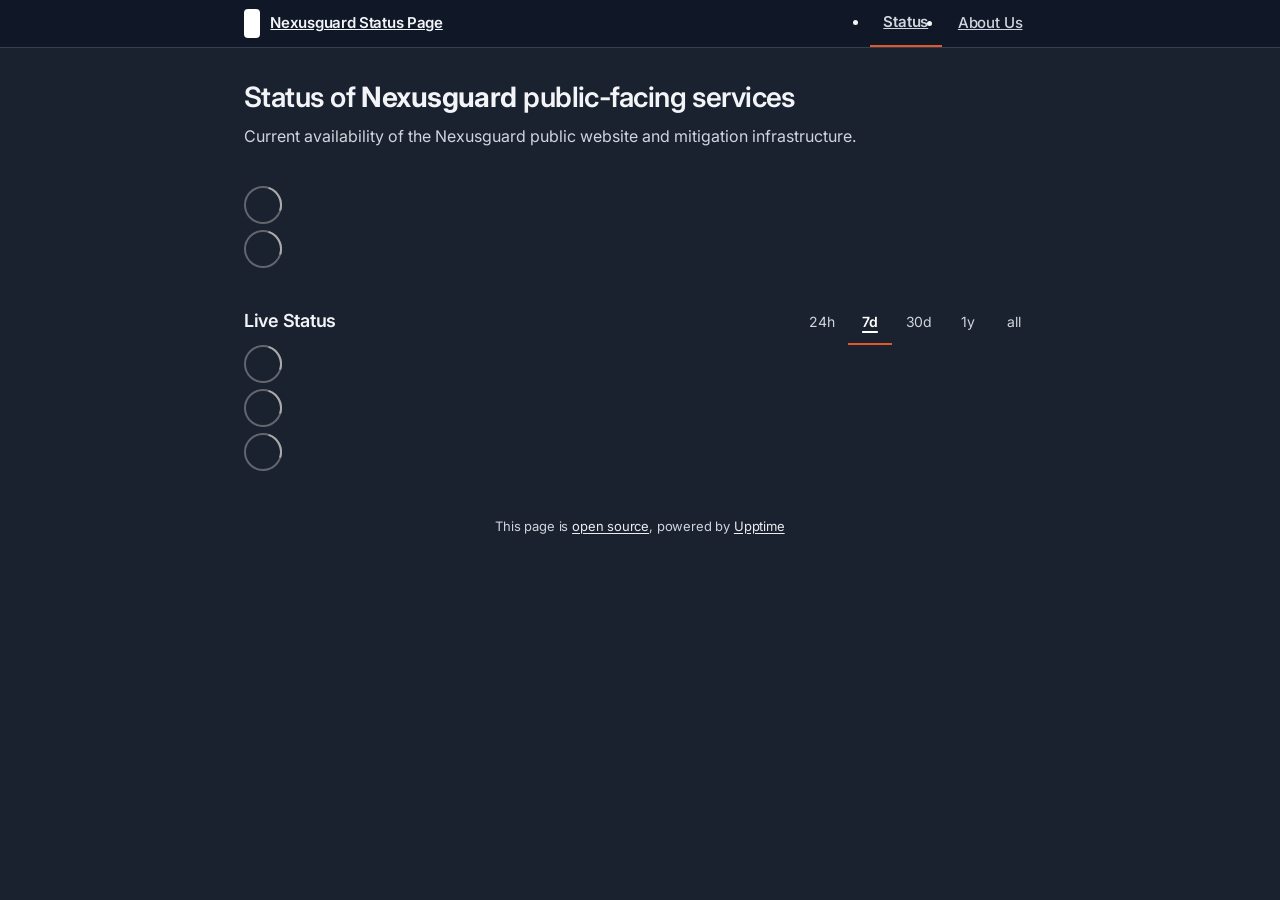
==== commit bb316c26: "deploy: 72199e4f1221c02dc494c5b2a07cedd520638957" ====
--- a/index.html
+++ b/index.html
@@ -1,4 +1,4 @@
-<!DOCTYPE html> <html lang=en> <head> <meta charset=utf-8> <meta content="width=device-width,initial-scale=1" name=viewport> <meta content=#333333 name=theme-color> <base href=/uptime/ > <link href=manifest.json rel=manifest crossorigin=use-credentials> <script>__SAPPER__={baseUrl:"/uptime",preloaded:[void 0,{}]};if('serviceWorker' in navigator)navigator.serviceWorker.register('/uptime/service-worker.js');(function(){try{eval("async function x(){}");var main="/uptime/client/client.96d7b8dd.js"}catch(e){main="/uptime/client/legacy/client.02621d6f.js"};var s=document.createElement("script");try{new Function("if(0)import('')")();s.src=main;s.type="module";s.crossOrigin="use-credentials";}catch(e){s.src="/uptime/client/shimport@2.0.5.js";s.setAttribute("data-main",main);}document.head.appendChild(s);}());</script> <link href=client/client-31a52aa5.css rel=stylesheet><link href=client/createOctokit-a85f76c7.css rel=stylesheet><link href=client/index-b0b6455a.css rel=stylesheet> <title>Nexusguard Status Page</title><link href=https://nexusguard.github.io/uptime/themes/dark.css rel=stylesheet><link href=https://nexusguard.github.io/uptime/global.css rel=stylesheet><link href=https://assets-global.website-files.com/657ac0efa4c56f07f2a96a09/658682ffe0c14e285b4014fb_Nexusguard_Logo_Mark%201.png rel=icon type=image/svg><link href=https://assets-global.website-files.com/657ac0efa4c56f07f2a96a09/658682ffe0c14e285b4014fb_Nexusguard_Logo_Mark%201.png rel=icon type=image/png><link href=https://nexusguard.github.io/uptime/nexusguard-theme.css rel=stylesheet> <link href=/uptime/client/client.96d7b8dd.js rel=modulepreload as=script crossorigin=use-credentials><link href=/uptime/client/client-31a52aa5.css rel=preload as=style><link href=/uptime/client/index.7a329f89.js rel=modulepreload as=script crossorigin=use-credentials><link href=/uptime/client/createOctokit.471a0de1.js rel=modulepreload as=script crossorigin=use-credentials><link href=/uptime/client/inject_styles.803b7e80.js rel=modulepreload as=script crossorigin=use-credentials><link href=/uptime/client/createOctokit-a85f76c7.css rel=preload as=style><link href=/uptime/client/index-b0b6455a.css rel=preload as=style></head> <body> <div id=sapper> <nav class=svelte-a08hsz><div class="svelte-a08hsz container"><div><a href=https://nexusguard.github.io/uptime class="svelte-a08hsz logo"><img alt="" class=svelte-a08hsz src=https://assets-global.website-files.com/657ac0efa4c56f07f2a96a09/657ac0efa4c56f07f2a96a59_sticky-logo-1.svg> <div>Nexusguard Status Page</div></a></div> <ul class=svelte-a08hsz><li><a href=/ class=svelte-a08hsz target=_self aria-current=page>Status</a> <li><a href=https://nexusguard.com class=svelte-a08hsz target=_self>About Us</a> </li> </ul></div> </nav> <main class=container> <header class=svelte-ngkazm><h1>Status of <strong>Nexusguard</strong> public-facing services</h1> <p class="svelte-ngkazm lead">Current availability of the Nexusguard public website and mitigation infrastructure.</header> <section class=svelte-8lnl4f><div class="svelte-68jxue loading"><svg class=svelte-68jxue height=38 stroke=#aaa width=38 xmlns=http://www.w3.org/2000/svg><g fill=none fill-rule=evenodd><g stroke-width=2 transform="translate(1 1)"><circle cx=18 cy=18 r=18 stroke-opacity=.5></circle><path d="M36 18c0-9.94-8.06-18-18-18"><animateTransform attributeName=transform dur=1s from="0 18 18" repeatCount=indefinite to="360 18 18" type=rotate></animateTransform></path></g></g></svg></div> </section> <section class=svelte-8lnl4f><div class="svelte-68jxue loading"><svg class=svelte-68jxue height=38 stroke=#aaa width=38 xmlns=http://www.w3.org/2000/svg><g fill=none fill-rule=evenodd><g stroke-width=2 transform="translate(1 1)"><circle cx=18 cy=18 r=18 stroke-opacity=.5></circle><path d="M36 18c0-9.94-8.06-18-18-18"><animateTransform attributeName=transform dur=1s from="0 18 18" repeatCount=indefinite to="360 18 18" type=rotate></animateTransform></path></g></g></svg></div> </section> <div class="svelte-fqsq6s f changed"><h2>Live Status</h2> <form class="svelte-fqsq6s f r"><div><input class=svelte-fqsq6s id=data_day name=d type=radio value=day><label class=svelte-fqsq6s for=data_day>24h</label></div> <div><input class=svelte-fqsq6s id=data_week name=d type=radio value=week checked><label class=svelte-fqsq6s for=data_week>7d</label></div> <div><input class=svelte-fqsq6s id=data_month name=d type=radio value=month><label class=svelte-fqsq6s for=data_month>30d</label></div> <div><input class=svelte-fqsq6s id=data_year name=d type=radio value=year><label class=svelte-fqsq6s for=data_year>1y</label></div> <div><input class=svelte-fqsq6s id=data_all name=d type=radio value=all><label class=svelte-fqsq6s for=data_all>all</label></div></form></div> <section class="svelte-fqsq6s live-status"><div class="svelte-68jxue loading"><svg class=svelte-68jxue height=38 stroke=#aaa width=38 xmlns=http://www.w3.org/2000/svg><g fill=none fill-rule=evenodd><g stroke-width=2 transform="translate(1 1)"><circle cx=18 cy=18 r=18 stroke-opacity=.5></circle><path d="M36 18c0-9.94-8.06-18-18-18"><animateTransform attributeName=transform dur=1s from="0 18 18" repeatCount=indefinite to="360 18 18" type=rotate></animateTransform></path></g></g></svg></div> </section> <section><div class="svelte-68jxue loading"><svg class=svelte-68jxue height=38 stroke=#aaa width=38 xmlns=http://www.w3.org/2000/svg><g fill=none fill-rule=evenodd><g stroke-width=2 transform="translate(1 1)"><circle cx=18 cy=18 r=18 stroke-opacity=.5></circle><path d="M36 18c0-9.94-8.06-18-18-18"><animateTransform attributeName=transform dur=1s from="0 18 18" repeatCount=indefinite to="360 18 18" type=rotate></animateTransform></path></g></g></svg></div> </section> <section><div class="svelte-68jxue loading"><svg class=svelte-68jxue height=38 stroke=#aaa width=38 xmlns=http://www.w3.org/2000/svg><g fill=none fill-rule=evenodd><g stroke-width=2 transform="translate(1 1)"><circle cx=18 cy=18 r=18 stroke-opacity=.5></circle><path d="M36 18c0-9.94-8.06-18-18-18"><animateTransform attributeName=transform dur=1s from="0 18 18" repeatCount=indefinite to="360 18 18" type=rotate></animateTransform></path></g></g></svg></div></section></main> <footer class=svelte-jbr799><p>This page is <a href=https://github.com/nexusguard/uptime>open source</a>, powered by <a href=https://upptime.js.org>Upptime</a></p> </footer></div> <script> try {
+<!DOCTYPE html> <html lang=en> <head> <meta charset=utf-8> <meta content="width=device-width,initial-scale=1" name=viewport> <meta content=#333333 name=theme-color> <base href=/uptime/ > <link href=manifest.json rel=manifest crossorigin=use-credentials> <script>__SAPPER__={baseUrl:"/uptime",preloaded:[void 0,{}]};if('serviceWorker' in navigator)navigator.serviceWorker.register('/uptime/service-worker.js');(function(){try{eval("async function x(){}");var main="/uptime/client/client.9ef0535e.js"}catch(e){main="/uptime/client/legacy/client.50703594.js"};var s=document.createElement("script");try{new Function("if(0)import('')")();s.src=main;s.type="module";s.crossOrigin="use-credentials";}catch(e){s.src="/uptime/client/shimport@2.0.5.js";s.setAttribute("data-main",main);}document.head.appendChild(s);}());</script> <link href=client/client-31a52aa5.css rel=stylesheet><link href=client/createOctokit-a85f76c7.css rel=stylesheet><link href=client/index-b0b6455a.css rel=stylesheet> <title>Nexusguard Status Page</title><link href=https://nexusguard.github.io/uptime/themes/dark.css rel=stylesheet><link href=https://nexusguard.github.io/uptime/global.css rel=stylesheet><link href=https://assets-global.website-files.com/657ac0efa4c56f07f2a96a09/658682ffe0c14e285b4014fb_Nexusguard_Logo_Mark%201.png rel=icon type=image/svg><link href=https://assets-global.website-files.com/657ac0efa4c56f07f2a96a09/658682ffe0c14e285b4014fb_Nexusguard_Logo_Mark%201.png rel=icon type=image/png><link href=https://nexusguard.github.io/uptime/nexusguard-theme.css rel=stylesheet> <link href=/uptime/client/client.9ef0535e.js rel=modulepreload as=script crossorigin=use-credentials><link href=/uptime/client/client-31a52aa5.css rel=preload as=style><link href=/uptime/client/index.177c5da7.js rel=modulepreload as=script crossorigin=use-credentials><link href=/uptime/client/createOctokit.dc5d097b.js rel=modulepreload as=script crossorigin=use-credentials><link href=/uptime/client/inject_styles.803b7e80.js rel=modulepreload as=script crossorigin=use-credentials><link href=/uptime/client/createOctokit-a85f76c7.css rel=preload as=style><link href=/uptime/client/index-b0b6455a.css rel=preload as=style></head> <body> <div id=sapper> <nav class=svelte-a08hsz><div class="svelte-a08hsz container"><div><a href=https://nexusguard.github.io/uptime class="svelte-a08hsz logo"><img alt="" class=svelte-a08hsz src=https://assets-global.website-files.com/657ac0efa4c56f07f2a96a09/657ac0efa4c56f07f2a96a59_sticky-logo-1.svg> <div>Nexusguard Status Page</div></a></div> <ul class=svelte-a08hsz><li><a href=/ class=svelte-a08hsz target=_self aria-current=page>Status</a> <li><a href=https://nexusguard.com class=svelte-a08hsz target=_self>About Us</a> </li> </ul></div> </nav> <main class=container> <header class=svelte-ngkazm><h1>Status of <strong>Nexusguard</strong> public-facing services</h1> <p class="svelte-ngkazm lead">Current availability of the Nexusguard public website and mitigation infrastructure.</header> <section class=svelte-8lnl4f><div class="svelte-68jxue loading"><svg class=svelte-68jxue height=38 stroke=#aaa width=38 xmlns=http://www.w3.org/2000/svg><g fill=none fill-rule=evenodd><g stroke-width=2 transform="translate(1 1)"><circle cx=18 cy=18 r=18 stroke-opacity=.5></circle><path d="M36 18c0-9.94-8.06-18-18-18"><animateTransform attributeName=transform dur=1s from="0 18 18" repeatCount=indefinite to="360 18 18" type=rotate></animateTransform></path></g></g></svg></div> </section> <section class=svelte-8lnl4f><div class="svelte-68jxue loading"><svg class=svelte-68jxue height=38 stroke=#aaa width=38 xmlns=http://www.w3.org/2000/svg><g fill=none fill-rule=evenodd><g stroke-width=2 transform="translate(1 1)"><circle cx=18 cy=18 r=18 stroke-opacity=.5></circle><path d="M36 18c0-9.94-8.06-18-18-18"><animateTransform attributeName=transform dur=1s from="0 18 18" repeatCount=indefinite to="360 18 18" type=rotate></animateTransform></path></g></g></svg></div> </section> <div class="svelte-fqsq6s f changed"><h2>Live Status</h2> <form class="svelte-fqsq6s f r"><div><input class=svelte-fqsq6s id=data_day name=d type=radio value=day><label class=svelte-fqsq6s for=data_day>24h</label></div> <div><input class=svelte-fqsq6s id=data_week name=d type=radio value=week checked><label class=svelte-fqsq6s for=data_week>7d</label></div> <div><input class=svelte-fqsq6s id=data_month name=d type=radio value=month><label class=svelte-fqsq6s for=data_month>30d</label></div> <div><input class=svelte-fqsq6s id=data_year name=d type=radio value=year><label class=svelte-fqsq6s for=data_year>1y</label></div> <div><input class=svelte-fqsq6s id=data_all name=d type=radio value=all><label class=svelte-fqsq6s for=data_all>all</label></div></form></div> <section class="svelte-fqsq6s live-status"><div class="svelte-68jxue loading"><svg class=svelte-68jxue height=38 stroke=#aaa width=38 xmlns=http://www.w3.org/2000/svg><g fill=none fill-rule=evenodd><g stroke-width=2 transform="translate(1 1)"><circle cx=18 cy=18 r=18 stroke-opacity=.5></circle><path d="M36 18c0-9.94-8.06-18-18-18"><animateTransform attributeName=transform dur=1s from="0 18 18" repeatCount=indefinite to="360 18 18" type=rotate></animateTransform></path></g></g></svg></div> </section> <section><div class="svelte-68jxue loading"><svg class=svelte-68jxue height=38 stroke=#aaa width=38 xmlns=http://www.w3.org/2000/svg><g fill=none fill-rule=evenodd><g stroke-width=2 transform="translate(1 1)"><circle cx=18 cy=18 r=18 stroke-opacity=.5></circle><path d="M36 18c0-9.94-8.06-18-18-18"><animateTransform attributeName=transform dur=1s from="0 18 18" repeatCount=indefinite to="360 18 18" type=rotate></animateTransform></path></g></g></svg></div> </section> <section><div class="svelte-68jxue loading"><svg class=svelte-68jxue height=38 stroke=#aaa width=38 xmlns=http://www.w3.org/2000/svg><g fill=none fill-rule=evenodd><g stroke-width=2 transform="translate(1 1)"><circle cx=18 cy=18 r=18 stroke-opacity=.5></circle><path d="M36 18c0-9.94-8.06-18-18-18"><animateTransform attributeName=transform dur=1s from="0 18 18" repeatCount=indefinite to="360 18 18" type=rotate></animateTransform></path></g></g></svg></div></section></main> <footer class=svelte-jbr799><p>This page is <a href=https://github.com/nexusguard/uptime>open source</a>, powered by <a href=https://upptime.js.org>Upptime</a></p> </footer></div> <script> try {
         if (typeof window !== "undefined" && window.navigator && navigator.serviceWorker) {
           navigator.serviceWorker.getRegistrations().then(function (registrations) {
             for (let registration of registrations) {
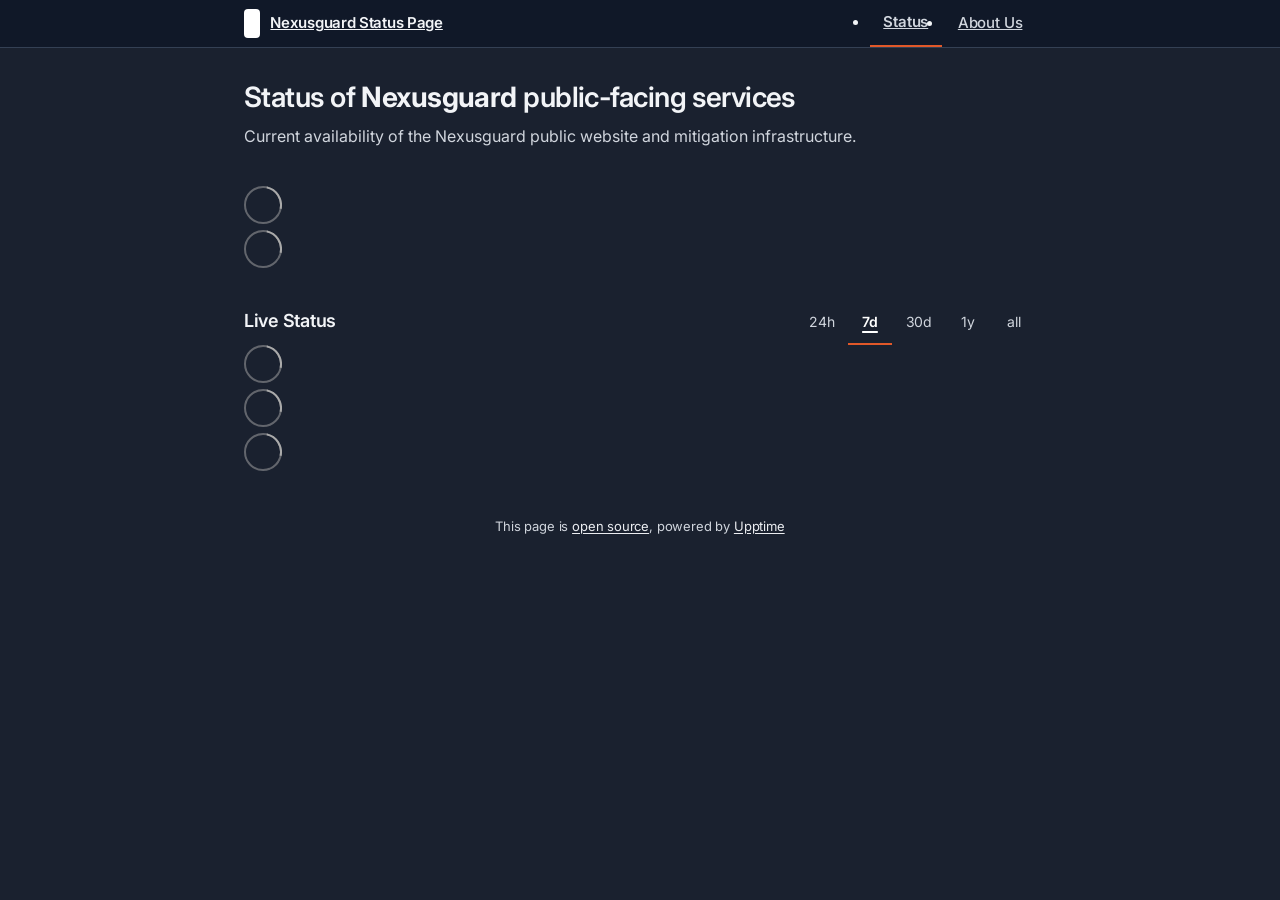
==== commit 2eae33c4: "deploy: 59c020a104106db51144085f8e7a6663619b1925" ====
--- a/index.html
+++ b/index.html
@@ -1,4 +1,4 @@
-<!DOCTYPE html> <html lang=en> <head> <meta charset=utf-8> <meta content="width=device-width,initial-scale=1" name=viewport> <meta content=#333333 name=theme-color> <base href=/uptime/ > <link href=manifest.json rel=manifest crossorigin=use-credentials> <script>__SAPPER__={baseUrl:"/uptime",preloaded:[void 0,{}]};if('serviceWorker' in navigator)navigator.serviceWorker.register('/uptime/service-worker.js');(function(){try{eval("async function x(){}");var main="/uptime/client/client.9ef0535e.js"}catch(e){main="/uptime/client/legacy/client.50703594.js"};var s=document.createElement("script");try{new Function("if(0)import('')")();s.src=main;s.type="module";s.crossOrigin="use-credentials";}catch(e){s.src="/uptime/client/shimport@2.0.5.js";s.setAttribute("data-main",main);}document.head.appendChild(s);}());</script> <link href=client/client-31a52aa5.css rel=stylesheet><link href=client/createOctokit-a85f76c7.css rel=stylesheet><link href=client/index-b0b6455a.css rel=stylesheet> <title>Nexusguard Status Page</title><link href=https://nexusguard.github.io/uptime/themes/dark.css rel=stylesheet><link href=https://nexusguard.github.io/uptime/global.css rel=stylesheet><link href=https://assets-global.website-files.com/657ac0efa4c56f07f2a96a09/658682ffe0c14e285b4014fb_Nexusguard_Logo_Mark%201.png rel=icon type=image/svg><link href=https://assets-global.website-files.com/657ac0efa4c56f07f2a96a09/658682ffe0c14e285b4014fb_Nexusguard_Logo_Mark%201.png rel=icon type=image/png><link href=https://nexusguard.github.io/uptime/nexusguard-theme.css rel=stylesheet> <link href=/uptime/client/client.9ef0535e.js rel=modulepreload as=script crossorigin=use-credentials><link href=/uptime/client/client-31a52aa5.css rel=preload as=style><link href=/uptime/client/index.177c5da7.js rel=modulepreload as=script crossorigin=use-credentials><link href=/uptime/client/createOctokit.dc5d097b.js rel=modulepreload as=script crossorigin=use-credentials><link href=/uptime/client/inject_styles.803b7e80.js rel=modulepreload as=script crossorigin=use-credentials><link href=/uptime/client/createOctokit-a85f76c7.css rel=preload as=style><link href=/uptime/client/index-b0b6455a.css rel=preload as=style></head> <body> <div id=sapper> <nav class=svelte-a08hsz><div class="svelte-a08hsz container"><div><a href=https://nexusguard.github.io/uptime class="svelte-a08hsz logo"><img alt="" class=svelte-a08hsz src=https://assets-global.website-files.com/657ac0efa4c56f07f2a96a09/657ac0efa4c56f07f2a96a59_sticky-logo-1.svg> <div>Nexusguard Status Page</div></a></div> <ul class=svelte-a08hsz><li><a href=/ class=svelte-a08hsz target=_self aria-current=page>Status</a> <li><a href=https://nexusguard.com class=svelte-a08hsz target=_self>About Us</a> </li> </ul></div> </nav> <main class=container> <header class=svelte-ngkazm><h1>Status of <strong>Nexusguard</strong> public-facing services</h1> <p class="svelte-ngkazm lead">Current availability of the Nexusguard public website and mitigation infrastructure.</header> <section class=svelte-8lnl4f><div class="svelte-68jxue loading"><svg class=svelte-68jxue height=38 stroke=#aaa width=38 xmlns=http://www.w3.org/2000/svg><g fill=none fill-rule=evenodd><g stroke-width=2 transform="translate(1 1)"><circle cx=18 cy=18 r=18 stroke-opacity=.5></circle><path d="M36 18c0-9.94-8.06-18-18-18"><animateTransform attributeName=transform dur=1s from="0 18 18" repeatCount=indefinite to="360 18 18" type=rotate></animateTransform></path></g></g></svg></div> </section> <section class=svelte-8lnl4f><div class="svelte-68jxue loading"><svg class=svelte-68jxue height=38 stroke=#aaa width=38 xmlns=http://www.w3.org/2000/svg><g fill=none fill-rule=evenodd><g stroke-width=2 transform="translate(1 1)"><circle cx=18 cy=18 r=18 stroke-opacity=.5></circle><path d="M36 18c0-9.94-8.06-18-18-18"><animateTransform attributeName=transform dur=1s from="0 18 18" repeatCount=indefinite to="360 18 18" type=rotate></animateTransform></path></g></g></svg></div> </section> <div class="svelte-fqsq6s f changed"><h2>Live Status</h2> <form class="svelte-fqsq6s f r"><div><input class=svelte-fqsq6s id=data_day name=d type=radio value=day><label class=svelte-fqsq6s for=data_day>24h</label></div> <div><input class=svelte-fqsq6s id=data_week name=d type=radio value=week checked><label class=svelte-fqsq6s for=data_week>7d</label></div> <div><input class=svelte-fqsq6s id=data_month name=d type=radio value=month><label class=svelte-fqsq6s for=data_month>30d</label></div> <div><input class=svelte-fqsq6s id=data_year name=d type=radio value=year><label class=svelte-fqsq6s for=data_year>1y</label></div> <div><input class=svelte-fqsq6s id=data_all name=d type=radio value=all><label class=svelte-fqsq6s for=data_all>all</label></div></form></div> <section class="svelte-fqsq6s live-status"><div class="svelte-68jxue loading"><svg class=svelte-68jxue height=38 stroke=#aaa width=38 xmlns=http://www.w3.org/2000/svg><g fill=none fill-rule=evenodd><g stroke-width=2 transform="translate(1 1)"><circle cx=18 cy=18 r=18 stroke-opacity=.5></circle><path d="M36 18c0-9.94-8.06-18-18-18"><animateTransform attributeName=transform dur=1s from="0 18 18" repeatCount=indefinite to="360 18 18" type=rotate></animateTransform></path></g></g></svg></div> </section> <section><div class="svelte-68jxue loading"><svg class=svelte-68jxue height=38 stroke=#aaa width=38 xmlns=http://www.w3.org/2000/svg><g fill=none fill-rule=evenodd><g stroke-width=2 transform="translate(1 1)"><circle cx=18 cy=18 r=18 stroke-opacity=.5></circle><path d="M36 18c0-9.94-8.06-18-18-18"><animateTransform attributeName=transform dur=1s from="0 18 18" repeatCount=indefinite to="360 18 18" type=rotate></animateTransform></path></g></g></svg></div> </section> <section><div class="svelte-68jxue loading"><svg class=svelte-68jxue height=38 stroke=#aaa width=38 xmlns=http://www.w3.org/2000/svg><g fill=none fill-rule=evenodd><g stroke-width=2 transform="translate(1 1)"><circle cx=18 cy=18 r=18 stroke-opacity=.5></circle><path d="M36 18c0-9.94-8.06-18-18-18"><animateTransform attributeName=transform dur=1s from="0 18 18" repeatCount=indefinite to="360 18 18" type=rotate></animateTransform></path></g></g></svg></div></section></main> <footer class=svelte-jbr799><p>This page is <a href=https://github.com/nexusguard/uptime>open source</a>, powered by <a href=https://upptime.js.org>Upptime</a></p> </footer></div> <script> try {
+<!DOCTYPE html> <html lang=en> <head> <meta charset=utf-8> <meta content="width=device-width,initial-scale=1" name=viewport> <meta content=#333333 name=theme-color> <base href=/uptime/ > <link href=manifest.json rel=manifest crossorigin=use-credentials> <script>__SAPPER__={baseUrl:"/uptime",preloaded:[void 0,{}]};if('serviceWorker' in navigator)navigator.serviceWorker.register('/uptime/service-worker.js');(function(){try{eval("async function x(){}");var main="/uptime/client/client.4dc4a4a0.js"}catch(e){main="/uptime/client/legacy/client.64befdb8.js"};var s=document.createElement("script");try{new Function("if(0)import('')")();s.src=main;s.type="module";s.crossOrigin="use-credentials";}catch(e){s.src="/uptime/client/shimport@2.0.5.js";s.setAttribute("data-main",main);}document.head.appendChild(s);}());</script> <link href=client/client-31a52aa5.css rel=stylesheet><link href=client/createOctokit-a85f76c7.css rel=stylesheet><link href=client/index-b0b6455a.css rel=stylesheet> <title>Nexusguard Status Page</title><link href=https://nexusguard.github.io/uptime/themes/dark.css rel=stylesheet><link href=https://nexusguard.github.io/uptime/global.css rel=stylesheet><link href=https://assets-global.website-files.com/657ac0efa4c56f07f2a96a09/658682ffe0c14e285b4014fb_Nexusguard_Logo_Mark%201.png rel=icon type=image/svg><link href=https://assets-global.website-files.com/657ac0efa4c56f07f2a96a09/658682ffe0c14e285b4014fb_Nexusguard_Logo_Mark%201.png rel=icon type=image/png><link href=https://nexusguard.github.io/uptime/nexusguard-theme.css rel=stylesheet> <link href=/uptime/client/client.4dc4a4a0.js rel=modulepreload as=script crossorigin=use-credentials><link href=/uptime/client/client-31a52aa5.css rel=preload as=style><link href=/uptime/client/index.213ac220.js rel=modulepreload as=script crossorigin=use-credentials><link href=/uptime/client/createOctokit.cf1b8586.js rel=modulepreload as=script crossorigin=use-credentials><link href=/uptime/client/inject_styles.803b7e80.js rel=modulepreload as=script crossorigin=use-credentials><link href=/uptime/client/createOctokit-a85f76c7.css rel=preload as=style><link href=/uptime/client/index-b0b6455a.css rel=preload as=style></head> <body> <div id=sapper> <nav class=svelte-a08hsz><div class="svelte-a08hsz container"><div><a href=https://nexusguard.github.io/uptime class="svelte-a08hsz logo"><img alt="" class=svelte-a08hsz src=https://assets-global.website-files.com/657ac0efa4c56f07f2a96a09/657ac0efa4c56f07f2a96a59_sticky-logo-1.svg> <div>Nexusguard Status Page</div></a></div> <ul class=svelte-a08hsz><li><a href=/ class=svelte-a08hsz target=_self aria-current=page>Status</a> <li><a href=https://nexusguard.com class=svelte-a08hsz target=_self>About Us</a> </li> </ul></div> </nav> <main class=container> <header class=svelte-ngkazm><h1>Status of <strong>Nexusguard</strong> public-facing services</h1> <p class="svelte-ngkazm lead">Current availability of the Nexusguard public website and mitigation infrastructure.</header> <section class=svelte-8lnl4f><div class="svelte-68jxue loading"><svg class=svelte-68jxue height=38 stroke=#aaa width=38 xmlns=http://www.w3.org/2000/svg><g fill=none fill-rule=evenodd><g stroke-width=2 transform="translate(1 1)"><circle cx=18 cy=18 r=18 stroke-opacity=.5></circle><path d="M36 18c0-9.94-8.06-18-18-18"><animateTransform attributeName=transform dur=1s from="0 18 18" repeatCount=indefinite to="360 18 18" type=rotate></animateTransform></path></g></g></svg></div> </section> <section class=svelte-8lnl4f><div class="svelte-68jxue loading"><svg class=svelte-68jxue height=38 stroke=#aaa width=38 xmlns=http://www.w3.org/2000/svg><g fill=none fill-rule=evenodd><g stroke-width=2 transform="translate(1 1)"><circle cx=18 cy=18 r=18 stroke-opacity=.5></circle><path d="M36 18c0-9.94-8.06-18-18-18"><animateTransform attributeName=transform dur=1s from="0 18 18" repeatCount=indefinite to="360 18 18" type=rotate></animateTransform></path></g></g></svg></div> </section> <div class="svelte-fqsq6s f changed"><h2>Live Status</h2> <form class="svelte-fqsq6s f r"><div><input class=svelte-fqsq6s id=data_day name=d type=radio value=day><label class=svelte-fqsq6s for=data_day>24h</label></div> <div><input class=svelte-fqsq6s id=data_week name=d type=radio value=week checked><label class=svelte-fqsq6s for=data_week>7d</label></div> <div><input class=svelte-fqsq6s id=data_month name=d type=radio value=month><label class=svelte-fqsq6s for=data_month>30d</label></div> <div><input class=svelte-fqsq6s id=data_year name=d type=radio value=year><label class=svelte-fqsq6s for=data_year>1y</label></div> <div><input class=svelte-fqsq6s id=data_all name=d type=radio value=all><label class=svelte-fqsq6s for=data_all>all</label></div></form></div> <section class="svelte-fqsq6s live-status"><div class="svelte-68jxue loading"><svg class=svelte-68jxue height=38 stroke=#aaa width=38 xmlns=http://www.w3.org/2000/svg><g fill=none fill-rule=evenodd><g stroke-width=2 transform="translate(1 1)"><circle cx=18 cy=18 r=18 stroke-opacity=.5></circle><path d="M36 18c0-9.94-8.06-18-18-18"><animateTransform attributeName=transform dur=1s from="0 18 18" repeatCount=indefinite to="360 18 18" type=rotate></animateTransform></path></g></g></svg></div> </section> <section><div class="svelte-68jxue loading"><svg class=svelte-68jxue height=38 stroke=#aaa width=38 xmlns=http://www.w3.org/2000/svg><g fill=none fill-rule=evenodd><g stroke-width=2 transform="translate(1 1)"><circle cx=18 cy=18 r=18 stroke-opacity=.5></circle><path d="M36 18c0-9.94-8.06-18-18-18"><animateTransform attributeName=transform dur=1s from="0 18 18" repeatCount=indefinite to="360 18 18" type=rotate></animateTransform></path></g></g></svg></div> </section> <section><div class="svelte-68jxue loading"><svg class=svelte-68jxue height=38 stroke=#aaa width=38 xmlns=http://www.w3.org/2000/svg><g fill=none fill-rule=evenodd><g stroke-width=2 transform="translate(1 1)"><circle cx=18 cy=18 r=18 stroke-opacity=.5></circle><path d="M36 18c0-9.94-8.06-18-18-18"><animateTransform attributeName=transform dur=1s from="0 18 18" repeatCount=indefinite to="360 18 18" type=rotate></animateTransform></path></g></g></svg></div></section></main> <footer class=svelte-jbr799><p>This page is <a href=https://github.com/nexusguard/uptime>open source</a>, powered by <a href=https://upptime.js.org>Upptime</a></p> </footer></div> <script> try {
         if (typeof window !== "undefined" && window.navigator && navigator.serviceWorker) {
           navigator.serviceWorker.getRegistrations().then(function (registrations) {
             for (let registration of registrations) {
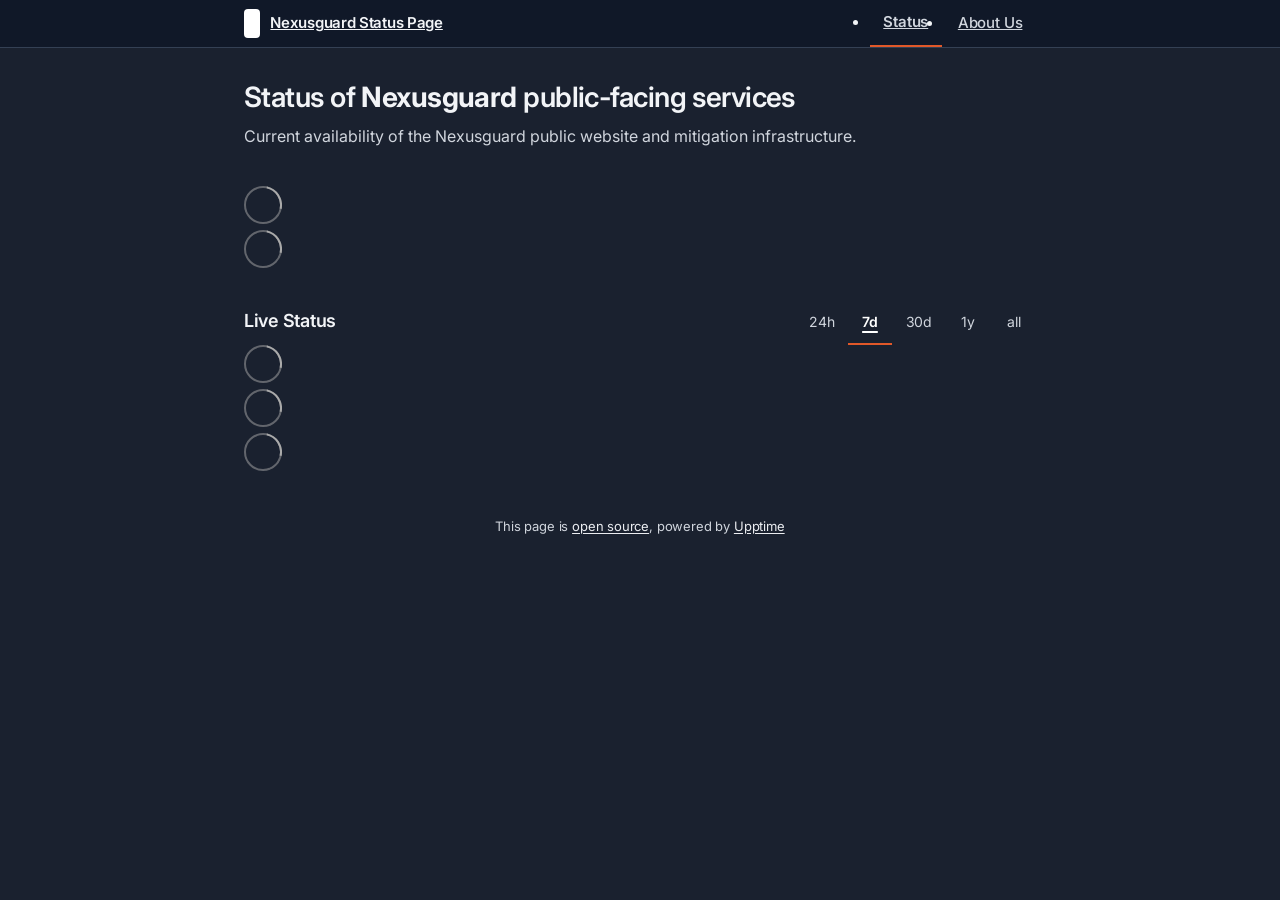
==== commit ccdafa71: "deploy: fb11e92d8cdb739c5b77d15638ad93bae30c80ed" ====
--- a/index.html
+++ b/index.html
@@ -1,4 +1,4 @@
-<!DOCTYPE html> <html lang=en> <head> <meta charset=utf-8> <meta content="width=device-width,initial-scale=1" name=viewport> <meta content=#333333 name=theme-color> <base href=/uptime/ > <link href=manifest.json rel=manifest crossorigin=use-credentials> <script>__SAPPER__={baseUrl:"/uptime",preloaded:[void 0,{}]};if('serviceWorker' in navigator)navigator.serviceWorker.register('/uptime/service-worker.js');(function(){try{eval("async function x(){}");var main="/uptime/client/client.4dc4a4a0.js"}catch(e){main="/uptime/client/legacy/client.64befdb8.js"};var s=document.createElement("script");try{new Function("if(0)import('')")();s.src=main;s.type="module";s.crossOrigin="use-credentials";}catch(e){s.src="/uptime/client/shimport@2.0.5.js";s.setAttribute("data-main",main);}document.head.appendChild(s);}());</script> <link href=client/client-31a52aa5.css rel=stylesheet><link href=client/createOctokit-a85f76c7.css rel=stylesheet><link href=client/index-b0b6455a.css rel=stylesheet> <title>Nexusguard Status Page</title><link href=https://nexusguard.github.io/uptime/themes/dark.css rel=stylesheet><link href=https://nexusguard.github.io/uptime/global.css rel=stylesheet><link href=https://assets-global.website-files.com/657ac0efa4c56f07f2a96a09/658682ffe0c14e285b4014fb_Nexusguard_Logo_Mark%201.png rel=icon type=image/svg><link href=https://assets-global.website-files.com/657ac0efa4c56f07f2a96a09/658682ffe0c14e285b4014fb_Nexusguard_Logo_Mark%201.png rel=icon type=image/png><link href=https://nexusguard.github.io/uptime/nexusguard-theme.css rel=stylesheet> <link href=/uptime/client/client.4dc4a4a0.js rel=modulepreload as=script crossorigin=use-credentials><link href=/uptime/client/client-31a52aa5.css rel=preload as=style><link href=/uptime/client/index.213ac220.js rel=modulepreload as=script crossorigin=use-credentials><link href=/uptime/client/createOctokit.cf1b8586.js rel=modulepreload as=script crossorigin=use-credentials><link href=/uptime/client/inject_styles.803b7e80.js rel=modulepreload as=script crossorigin=use-credentials><link href=/uptime/client/createOctokit-a85f76c7.css rel=preload as=style><link href=/uptime/client/index-b0b6455a.css rel=preload as=style></head> <body> <div id=sapper> <nav class=svelte-a08hsz><div class="svelte-a08hsz container"><div><a href=https://nexusguard.github.io/uptime class="svelte-a08hsz logo"><img alt="" class=svelte-a08hsz src=https://assets-global.website-files.com/657ac0efa4c56f07f2a96a09/657ac0efa4c56f07f2a96a59_sticky-logo-1.svg> <div>Nexusguard Status Page</div></a></div> <ul class=svelte-a08hsz><li><a href=/ class=svelte-a08hsz target=_self aria-current=page>Status</a> <li><a href=https://nexusguard.com class=svelte-a08hsz target=_self>About Us</a> </li> </ul></div> </nav> <main class=container> <header class=svelte-ngkazm><h1>Status of <strong>Nexusguard</strong> public-facing services</h1> <p class="svelte-ngkazm lead">Current availability of the Nexusguard public website and mitigation infrastructure.</header> <section class=svelte-8lnl4f><div class="svelte-68jxue loading"><svg class=svelte-68jxue height=38 stroke=#aaa width=38 xmlns=http://www.w3.org/2000/svg><g fill=none fill-rule=evenodd><g stroke-width=2 transform="translate(1 1)"><circle cx=18 cy=18 r=18 stroke-opacity=.5></circle><path d="M36 18c0-9.94-8.06-18-18-18"><animateTransform attributeName=transform dur=1s from="0 18 18" repeatCount=indefinite to="360 18 18" type=rotate></animateTransform></path></g></g></svg></div> </section> <section class=svelte-8lnl4f><div class="svelte-68jxue loading"><svg class=svelte-68jxue height=38 stroke=#aaa width=38 xmlns=http://www.w3.org/2000/svg><g fill=none fill-rule=evenodd><g stroke-width=2 transform="translate(1 1)"><circle cx=18 cy=18 r=18 stroke-opacity=.5></circle><path d="M36 18c0-9.94-8.06-18-18-18"><animateTransform attributeName=transform dur=1s from="0 18 18" repeatCount=indefinite to="360 18 18" type=rotate></animateTransform></path></g></g></svg></div> </section> <div class="svelte-fqsq6s f changed"><h2>Live Status</h2> <form class="svelte-fqsq6s f r"><div><input class=svelte-fqsq6s id=data_day name=d type=radio value=day><label class=svelte-fqsq6s for=data_day>24h</label></div> <div><input class=svelte-fqsq6s id=data_week name=d type=radio value=week checked><label class=svelte-fqsq6s for=data_week>7d</label></div> <div><input class=svelte-fqsq6s id=data_month name=d type=radio value=month><label class=svelte-fqsq6s for=data_month>30d</label></div> <div><input class=svelte-fqsq6s id=data_year name=d type=radio value=year><label class=svelte-fqsq6s for=data_year>1y</label></div> <div><input class=svelte-fqsq6s id=data_all name=d type=radio value=all><label class=svelte-fqsq6s for=data_all>all</label></div></form></div> <section class="svelte-fqsq6s live-status"><div class="svelte-68jxue loading"><svg class=svelte-68jxue height=38 stroke=#aaa width=38 xmlns=http://www.w3.org/2000/svg><g fill=none fill-rule=evenodd><g stroke-width=2 transform="translate(1 1)"><circle cx=18 cy=18 r=18 stroke-opacity=.5></circle><path d="M36 18c0-9.94-8.06-18-18-18"><animateTransform attributeName=transform dur=1s from="0 18 18" repeatCount=indefinite to="360 18 18" type=rotate></animateTransform></path></g></g></svg></div> </section> <section><div class="svelte-68jxue loading"><svg class=svelte-68jxue height=38 stroke=#aaa width=38 xmlns=http://www.w3.org/2000/svg><g fill=none fill-rule=evenodd><g stroke-width=2 transform="translate(1 1)"><circle cx=18 cy=18 r=18 stroke-opacity=.5></circle><path d="M36 18c0-9.94-8.06-18-18-18"><animateTransform attributeName=transform dur=1s from="0 18 18" repeatCount=indefinite to="360 18 18" type=rotate></animateTransform></path></g></g></svg></div> </section> <section><div class="svelte-68jxue loading"><svg class=svelte-68jxue height=38 stroke=#aaa width=38 xmlns=http://www.w3.org/2000/svg><g fill=none fill-rule=evenodd><g stroke-width=2 transform="translate(1 1)"><circle cx=18 cy=18 r=18 stroke-opacity=.5></circle><path d="M36 18c0-9.94-8.06-18-18-18"><animateTransform attributeName=transform dur=1s from="0 18 18" repeatCount=indefinite to="360 18 18" type=rotate></animateTransform></path></g></g></svg></div></section></main> <footer class=svelte-jbr799><p>This page is <a href=https://github.com/nexusguard/uptime>open source</a>, powered by <a href=https://upptime.js.org>Upptime</a></p> </footer></div> <script> try {
+<!DOCTYPE html> <html lang=en> <head> <meta charset=utf-8> <meta content="width=device-width,initial-scale=1" name=viewport> <meta content=#333333 name=theme-color> <base href=/uptime/ > <link href=manifest.json rel=manifest crossorigin=use-credentials> <script>__SAPPER__={baseUrl:"/uptime",preloaded:[void 0,{}]};if('serviceWorker' in navigator)navigator.serviceWorker.register('/uptime/service-worker.js');(function(){try{eval("async function x(){}");var main="/uptime/client/client.c9e735f2.js"}catch(e){main="/uptime/client/legacy/client.decd174f.js"};var s=document.createElement("script");try{new Function("if(0)import('')")();s.src=main;s.type="module";s.crossOrigin="use-credentials";}catch(e){s.src="/uptime/client/shimport@2.0.5.js";s.setAttribute("data-main",main);}document.head.appendChild(s);}());</script> <link href=client/client-31a52aa5.css rel=stylesheet><link href=client/createOctokit-a85f76c7.css rel=stylesheet><link href=client/index-b0b6455a.css rel=stylesheet> <title>Nexusguard Status Page</title><link href=https://nexusguard.github.io/uptime/themes/dark.css rel=stylesheet><link href=https://nexusguard.github.io/uptime/global.css rel=stylesheet><link href=https://assets-global.website-files.com/657ac0efa4c56f07f2a96a09/658682ffe0c14e285b4014fb_Nexusguard_Logo_Mark%201.png rel=icon type=image/svg><link href=https://assets-global.website-files.com/657ac0efa4c56f07f2a96a09/658682ffe0c14e285b4014fb_Nexusguard_Logo_Mark%201.png rel=icon type=image/png><link href=https://nexusguard.github.io/uptime/nexusguard-theme.css rel=stylesheet> <link href=/uptime/client/client.c9e735f2.js rel=modulepreload as=script crossorigin=use-credentials><link href=/uptime/client/client-31a52aa5.css rel=preload as=style><link href=/uptime/client/index.1e93c627.js rel=modulepreload as=script crossorigin=use-credentials><link href=/uptime/client/createOctokit.4be8e839.js rel=modulepreload as=script crossorigin=use-credentials><link href=/uptime/client/inject_styles.803b7e80.js rel=modulepreload as=script crossorigin=use-credentials><link href=/uptime/client/createOctokit-a85f76c7.css rel=preload as=style><link href=/uptime/client/index-b0b6455a.css rel=preload as=style></head> <body> <div id=sapper> <nav class=svelte-a08hsz><div class="svelte-a08hsz container"><div><a href=https://nexusguard.github.io/uptime class="svelte-a08hsz logo"><img alt="" class=svelte-a08hsz src=https://assets-global.website-files.com/657ac0efa4c56f07f2a96a09/657ac0efa4c56f07f2a96a59_sticky-logo-1.svg> <div>Nexusguard Status Page</div></a></div> <ul class=svelte-a08hsz><li><a href=/ class=svelte-a08hsz target=_self aria-current=page>Status</a> <li><a href=https://nexusguard.com class=svelte-a08hsz target=_self>About Us</a> </li> </ul></div> </nav> <main class=container> <header class=svelte-ngkazm><h1>Status of <strong>Nexusguard</strong> public-facing services</h1> <p class="svelte-ngkazm lead">Current availability of the Nexusguard public website and mitigation infrastructure.</header> <section class=svelte-8lnl4f><div class="svelte-68jxue loading"><svg class=svelte-68jxue height=38 stroke=#aaa width=38 xmlns=http://www.w3.org/2000/svg><g fill=none fill-rule=evenodd><g stroke-width=2 transform="translate(1 1)"><circle cx=18 cy=18 r=18 stroke-opacity=.5></circle><path d="M36 18c0-9.94-8.06-18-18-18"><animateTransform attributeName=transform dur=1s from="0 18 18" repeatCount=indefinite to="360 18 18" type=rotate></animateTransform></path></g></g></svg></div> </section> <section class=svelte-8lnl4f><div class="svelte-68jxue loading"><svg class=svelte-68jxue height=38 stroke=#aaa width=38 xmlns=http://www.w3.org/2000/svg><g fill=none fill-rule=evenodd><g stroke-width=2 transform="translate(1 1)"><circle cx=18 cy=18 r=18 stroke-opacity=.5></circle><path d="M36 18c0-9.94-8.06-18-18-18"><animateTransform attributeName=transform dur=1s from="0 18 18" repeatCount=indefinite to="360 18 18" type=rotate></animateTransform></path></g></g></svg></div> </section> <div class="svelte-fqsq6s f changed"><h2>Live Status</h2> <form class="svelte-fqsq6s f r"><div><input class=svelte-fqsq6s id=data_day name=d type=radio value=day><label class=svelte-fqsq6s for=data_day>24h</label></div> <div><input class=svelte-fqsq6s id=data_week name=d type=radio value=week checked><label class=svelte-fqsq6s for=data_week>7d</label></div> <div><input class=svelte-fqsq6s id=data_month name=d type=radio value=month><label class=svelte-fqsq6s for=data_month>30d</label></div> <div><input class=svelte-fqsq6s id=data_year name=d type=radio value=year><label class=svelte-fqsq6s for=data_year>1y</label></div> <div><input class=svelte-fqsq6s id=data_all name=d type=radio value=all><label class=svelte-fqsq6s for=data_all>all</label></div></form></div> <section class="svelte-fqsq6s live-status"><div class="svelte-68jxue loading"><svg class=svelte-68jxue height=38 stroke=#aaa width=38 xmlns=http://www.w3.org/2000/svg><g fill=none fill-rule=evenodd><g stroke-width=2 transform="translate(1 1)"><circle cx=18 cy=18 r=18 stroke-opacity=.5></circle><path d="M36 18c0-9.94-8.06-18-18-18"><animateTransform attributeName=transform dur=1s from="0 18 18" repeatCount=indefinite to="360 18 18" type=rotate></animateTransform></path></g></g></svg></div> </section> <section><div class="svelte-68jxue loading"><svg class=svelte-68jxue height=38 stroke=#aaa width=38 xmlns=http://www.w3.org/2000/svg><g fill=none fill-rule=evenodd><g stroke-width=2 transform="translate(1 1)"><circle cx=18 cy=18 r=18 stroke-opacity=.5></circle><path d="M36 18c0-9.94-8.06-18-18-18"><animateTransform attributeName=transform dur=1s from="0 18 18" repeatCount=indefinite to="360 18 18" type=rotate></animateTransform></path></g></g></svg></div> </section> <section><div class="svelte-68jxue loading"><svg class=svelte-68jxue height=38 stroke=#aaa width=38 xmlns=http://www.w3.org/2000/svg><g fill=none fill-rule=evenodd><g stroke-width=2 transform="translate(1 1)"><circle cx=18 cy=18 r=18 stroke-opacity=.5></circle><path d="M36 18c0-9.94-8.06-18-18-18"><animateTransform attributeName=transform dur=1s from="0 18 18" repeatCount=indefinite to="360 18 18" type=rotate></animateTransform></path></g></g></svg></div></section></main> <footer class=svelte-jbr799><p>This page is <a href=https://github.com/nexusguard/uptime>open source</a>, powered by <a href=https://upptime.js.org>Upptime</a></p> </footer></div> <script> try {
         if (typeof window !== "undefined" && window.navigator && navigator.serviceWorker) {
           navigator.serviceWorker.getRegistrations().then(function (registrations) {
             for (let registration of registrations) {
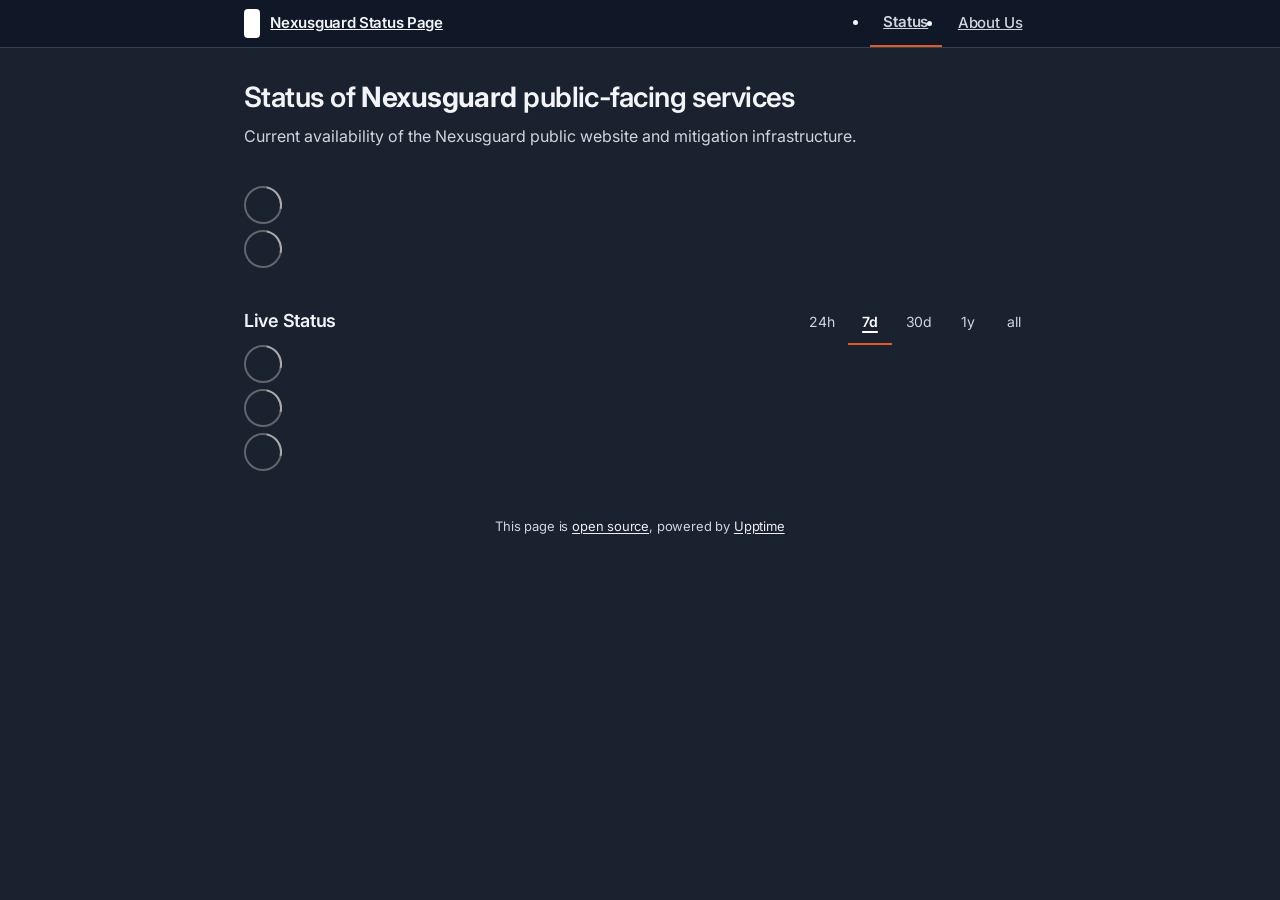
==== commit a34f1e70: "deploy: 701ae7c7b1550ef2abefe0269c343392408f63c3" ====
--- a/index.html
+++ b/index.html
@@ -1,4 +1,4 @@
-<!DOCTYPE html> <html lang=en> <head> <meta charset=utf-8> <meta content="width=device-width,initial-scale=1" name=viewport> <meta content=#333333 name=theme-color> <base href=/uptime/ > <link href=manifest.json rel=manifest crossorigin=use-credentials> <script>__SAPPER__={baseUrl:"/uptime",preloaded:[void 0,{}]};if('serviceWorker' in navigator)navigator.serviceWorker.register('/uptime/service-worker.js');(function(){try{eval("async function x(){}");var main="/uptime/client/client.c9e735f2.js"}catch(e){main="/uptime/client/legacy/client.decd174f.js"};var s=document.createElement("script");try{new Function("if(0)import('')")();s.src=main;s.type="module";s.crossOrigin="use-credentials";}catch(e){s.src="/uptime/client/shimport@2.0.5.js";s.setAttribute("data-main",main);}document.head.appendChild(s);}());</script> <link href=client/client-31a52aa5.css rel=stylesheet><link href=client/createOctokit-a85f76c7.css rel=stylesheet><link href=client/index-b0b6455a.css rel=stylesheet> <title>Nexusguard Status Page</title><link href=https://nexusguard.github.io/uptime/themes/dark.css rel=stylesheet><link href=https://nexusguard.github.io/uptime/global.css rel=stylesheet><link href=https://assets-global.website-files.com/657ac0efa4c56f07f2a96a09/658682ffe0c14e285b4014fb_Nexusguard_Logo_Mark%201.png rel=icon type=image/svg><link href=https://assets-global.website-files.com/657ac0efa4c56f07f2a96a09/658682ffe0c14e285b4014fb_Nexusguard_Logo_Mark%201.png rel=icon type=image/png><link href=https://nexusguard.github.io/uptime/nexusguard-theme.css rel=stylesheet> <link href=/uptime/client/client.c9e735f2.js rel=modulepreload as=script crossorigin=use-credentials><link href=/uptime/client/client-31a52aa5.css rel=preload as=style><link href=/uptime/client/index.1e93c627.js rel=modulepreload as=script crossorigin=use-credentials><link href=/uptime/client/createOctokit.4be8e839.js rel=modulepreload as=script crossorigin=use-credentials><link href=/uptime/client/inject_styles.803b7e80.js rel=modulepreload as=script crossorigin=use-credentials><link href=/uptime/client/createOctokit-a85f76c7.css rel=preload as=style><link href=/uptime/client/index-b0b6455a.css rel=preload as=style></head> <body> <div id=sapper> <nav class=svelte-a08hsz><div class="svelte-a08hsz container"><div><a href=https://nexusguard.github.io/uptime class="svelte-a08hsz logo"><img alt="" class=svelte-a08hsz src=https://assets-global.website-files.com/657ac0efa4c56f07f2a96a09/657ac0efa4c56f07f2a96a59_sticky-logo-1.svg> <div>Nexusguard Status Page</div></a></div> <ul class=svelte-a08hsz><li><a href=/ class=svelte-a08hsz target=_self aria-current=page>Status</a> <li><a href=https://nexusguard.com class=svelte-a08hsz target=_self>About Us</a> </li> </ul></div> </nav> <main class=container> <header class=svelte-ngkazm><h1>Status of <strong>Nexusguard</strong> public-facing services</h1> <p class="svelte-ngkazm lead">Current availability of the Nexusguard public website and mitigation infrastructure.</header> <section class=svelte-8lnl4f><div class="svelte-68jxue loading"><svg class=svelte-68jxue height=38 stroke=#aaa width=38 xmlns=http://www.w3.org/2000/svg><g fill=none fill-rule=evenodd><g stroke-width=2 transform="translate(1 1)"><circle cx=18 cy=18 r=18 stroke-opacity=.5></circle><path d="M36 18c0-9.94-8.06-18-18-18"><animateTransform attributeName=transform dur=1s from="0 18 18" repeatCount=indefinite to="360 18 18" type=rotate></animateTransform></path></g></g></svg></div> </section> <section class=svelte-8lnl4f><div class="svelte-68jxue loading"><svg class=svelte-68jxue height=38 stroke=#aaa width=38 xmlns=http://www.w3.org/2000/svg><g fill=none fill-rule=evenodd><g stroke-width=2 transform="translate(1 1)"><circle cx=18 cy=18 r=18 stroke-opacity=.5></circle><path d="M36 18c0-9.94-8.06-18-18-18"><animateTransform attributeName=transform dur=1s from="0 18 18" repeatCount=indefinite to="360 18 18" type=rotate></animateTransform></path></g></g></svg></div> </section> <div class="svelte-fqsq6s f changed"><h2>Live Status</h2> <form class="svelte-fqsq6s f r"><div><input class=svelte-fqsq6s id=data_day name=d type=radio value=day><label class=svelte-fqsq6s for=data_day>24h</label></div> <div><input class=svelte-fqsq6s id=data_week name=d type=radio value=week checked><label class=svelte-fqsq6s for=data_week>7d</label></div> <div><input class=svelte-fqsq6s id=data_month name=d type=radio value=month><label class=svelte-fqsq6s for=data_month>30d</label></div> <div><input class=svelte-fqsq6s id=data_year name=d type=radio value=year><label class=svelte-fqsq6s for=data_year>1y</label></div> <div><input class=svelte-fqsq6s id=data_all name=d type=radio value=all><label class=svelte-fqsq6s for=data_all>all</label></div></form></div> <section class="svelte-fqsq6s live-status"><div class="svelte-68jxue loading"><svg class=svelte-68jxue height=38 stroke=#aaa width=38 xmlns=http://www.w3.org/2000/svg><g fill=none fill-rule=evenodd><g stroke-width=2 transform="translate(1 1)"><circle cx=18 cy=18 r=18 stroke-opacity=.5></circle><path d="M36 18c0-9.94-8.06-18-18-18"><animateTransform attributeName=transform dur=1s from="0 18 18" repeatCount=indefinite to="360 18 18" type=rotate></animateTransform></path></g></g></svg></div> </section> <section><div class="svelte-68jxue loading"><svg class=svelte-68jxue height=38 stroke=#aaa width=38 xmlns=http://www.w3.org/2000/svg><g fill=none fill-rule=evenodd><g stroke-width=2 transform="translate(1 1)"><circle cx=18 cy=18 r=18 stroke-opacity=.5></circle><path d="M36 18c0-9.94-8.06-18-18-18"><animateTransform attributeName=transform dur=1s from="0 18 18" repeatCount=indefinite to="360 18 18" type=rotate></animateTransform></path></g></g></svg></div> </section> <section><div class="svelte-68jxue loading"><svg class=svelte-68jxue height=38 stroke=#aaa width=38 xmlns=http://www.w3.org/2000/svg><g fill=none fill-rule=evenodd><g stroke-width=2 transform="translate(1 1)"><circle cx=18 cy=18 r=18 stroke-opacity=.5></circle><path d="M36 18c0-9.94-8.06-18-18-18"><animateTransform attributeName=transform dur=1s from="0 18 18" repeatCount=indefinite to="360 18 18" type=rotate></animateTransform></path></g></g></svg></div></section></main> <footer class=svelte-jbr799><p>This page is <a href=https://github.com/nexusguard/uptime>open source</a>, powered by <a href=https://upptime.js.org>Upptime</a></p> </footer></div> <script> try {
+<!DOCTYPE html> <html lang=en> <head> <meta charset=utf-8> <meta content="width=device-width,initial-scale=1" name=viewport> <meta content=#333333 name=theme-color> <base href=/uptime/ > <link href=manifest.json rel=manifest crossorigin=use-credentials> <script>__SAPPER__={baseUrl:"/uptime",preloaded:[void 0,{}]};if('serviceWorker' in navigator)navigator.serviceWorker.register('/uptime/service-worker.js');(function(){try{eval("async function x(){}");var main="/uptime/client/client.856f4412.js"}catch(e){main="/uptime/client/legacy/client.c224a54b.js"};var s=document.createElement("script");try{new Function("if(0)import('')")();s.src=main;s.type="module";s.crossOrigin="use-credentials";}catch(e){s.src="/uptime/client/shimport@2.0.5.js";s.setAttribute("data-main",main);}document.head.appendChild(s);}());</script> <link href=client/client-31a52aa5.css rel=stylesheet><link href=client/createOctokit-a85f76c7.css rel=stylesheet><link href=client/index-b0b6455a.css rel=stylesheet> <title>Nexusguard Status Page</title><link href=https://nexusguard.github.io/uptime/themes/dark.css rel=stylesheet><link href=https://nexusguard.github.io/uptime/global.css rel=stylesheet><link href=https://assets-global.website-files.com/657ac0efa4c56f07f2a96a09/658682ffe0c14e285b4014fb_Nexusguard_Logo_Mark%201.png rel=icon type=image/svg><link href=https://assets-global.website-files.com/657ac0efa4c56f07f2a96a09/658682ffe0c14e285b4014fb_Nexusguard_Logo_Mark%201.png rel=icon type=image/png><link href=https://nexusguard.github.io/uptime/nexusguard-theme.css rel=stylesheet> <link href=/uptime/client/client.856f4412.js rel=modulepreload as=script crossorigin=use-credentials><link href=/uptime/client/client-31a52aa5.css rel=preload as=style><link href=/uptime/client/index.49512210.js rel=modulepreload as=script crossorigin=use-credentials><link href=/uptime/client/createOctokit.b19392f0.js rel=modulepreload as=script crossorigin=use-credentials><link href=/uptime/client/inject_styles.803b7e80.js rel=modulepreload as=script crossorigin=use-credentials><link href=/uptime/client/createOctokit-a85f76c7.css rel=preload as=style><link href=/uptime/client/index-b0b6455a.css rel=preload as=style></head> <body> <div id=sapper> <nav class=svelte-a08hsz><div class="svelte-a08hsz container"><div><a href=https://nexusguard.github.io/uptime class="svelte-a08hsz logo"><img alt="" class=svelte-a08hsz src=https://assets-global.website-files.com/657ac0efa4c56f07f2a96a09/657ac0efa4c56f07f2a96a59_sticky-logo-1.svg> <div>Nexusguard Status Page</div></a></div> <ul class=svelte-a08hsz><li><a href=/ class=svelte-a08hsz target=_self aria-current=page>Status</a> <li><a href=https://nexusguard.com class=svelte-a08hsz target=_self>About Us</a> </li> </ul></div> </nav> <main class=container> <header class=svelte-ngkazm><h1>Status of <strong>Nexusguard</strong> public-facing services</h1> <p class="svelte-ngkazm lead">Current availability of the Nexusguard public website and mitigation infrastructure.</header> <section class=svelte-8lnl4f><div class="svelte-68jxue loading"><svg class=svelte-68jxue height=38 stroke=#aaa width=38 xmlns=http://www.w3.org/2000/svg><g fill=none fill-rule=evenodd><g stroke-width=2 transform="translate(1 1)"><circle cx=18 cy=18 r=18 stroke-opacity=.5></circle><path d="M36 18c0-9.94-8.06-18-18-18"><animateTransform attributeName=transform dur=1s from="0 18 18" repeatCount=indefinite to="360 18 18" type=rotate></animateTransform></path></g></g></svg></div> </section> <section class=svelte-8lnl4f><div class="svelte-68jxue loading"><svg class=svelte-68jxue height=38 stroke=#aaa width=38 xmlns=http://www.w3.org/2000/svg><g fill=none fill-rule=evenodd><g stroke-width=2 transform="translate(1 1)"><circle cx=18 cy=18 r=18 stroke-opacity=.5></circle><path d="M36 18c0-9.94-8.06-18-18-18"><animateTransform attributeName=transform dur=1s from="0 18 18" repeatCount=indefinite to="360 18 18" type=rotate></animateTransform></path></g></g></svg></div> </section> <div class="svelte-fqsq6s f changed"><h2>Live Status</h2> <form class="svelte-fqsq6s f r"><div><input class=svelte-fqsq6s id=data_day name=d type=radio value=day><label class=svelte-fqsq6s for=data_day>24h</label></div> <div><input class=svelte-fqsq6s id=data_week name=d type=radio value=week checked><label class=svelte-fqsq6s for=data_week>7d</label></div> <div><input class=svelte-fqsq6s id=data_month name=d type=radio value=month><label class=svelte-fqsq6s for=data_month>30d</label></div> <div><input class=svelte-fqsq6s id=data_year name=d type=radio value=year><label class=svelte-fqsq6s for=data_year>1y</label></div> <div><input class=svelte-fqsq6s id=data_all name=d type=radio value=all><label class=svelte-fqsq6s for=data_all>all</label></div></form></div> <section class="svelte-fqsq6s live-status"><div class="svelte-68jxue loading"><svg class=svelte-68jxue height=38 stroke=#aaa width=38 xmlns=http://www.w3.org/2000/svg><g fill=none fill-rule=evenodd><g stroke-width=2 transform="translate(1 1)"><circle cx=18 cy=18 r=18 stroke-opacity=.5></circle><path d="M36 18c0-9.94-8.06-18-18-18"><animateTransform attributeName=transform dur=1s from="0 18 18" repeatCount=indefinite to="360 18 18" type=rotate></animateTransform></path></g></g></svg></div> </section> <section><div class="svelte-68jxue loading"><svg class=svelte-68jxue height=38 stroke=#aaa width=38 xmlns=http://www.w3.org/2000/svg><g fill=none fill-rule=evenodd><g stroke-width=2 transform="translate(1 1)"><circle cx=18 cy=18 r=18 stroke-opacity=.5></circle><path d="M36 18c0-9.94-8.06-18-18-18"><animateTransform attributeName=transform dur=1s from="0 18 18" repeatCount=indefinite to="360 18 18" type=rotate></animateTransform></path></g></g></svg></div> </section> <section><div class="svelte-68jxue loading"><svg class=svelte-68jxue height=38 stroke=#aaa width=38 xmlns=http://www.w3.org/2000/svg><g fill=none fill-rule=evenodd><g stroke-width=2 transform="translate(1 1)"><circle cx=18 cy=18 r=18 stroke-opacity=.5></circle><path d="M36 18c0-9.94-8.06-18-18-18"><animateTransform attributeName=transform dur=1s from="0 18 18" repeatCount=indefinite to="360 18 18" type=rotate></animateTransform></path></g></g></svg></div></section></main> <footer class=svelte-jbr799><p>This page is <a href=https://github.com/nexusguard/uptime>open source</a>, powered by <a href=https://upptime.js.org>Upptime</a></p> </footer></div> <script> try {
         if (typeof window !== "undefined" && window.navigator && navigator.serviceWorker) {
           navigator.serviceWorker.getRegistrations().then(function (registrations) {
             for (let registration of registrations) {
